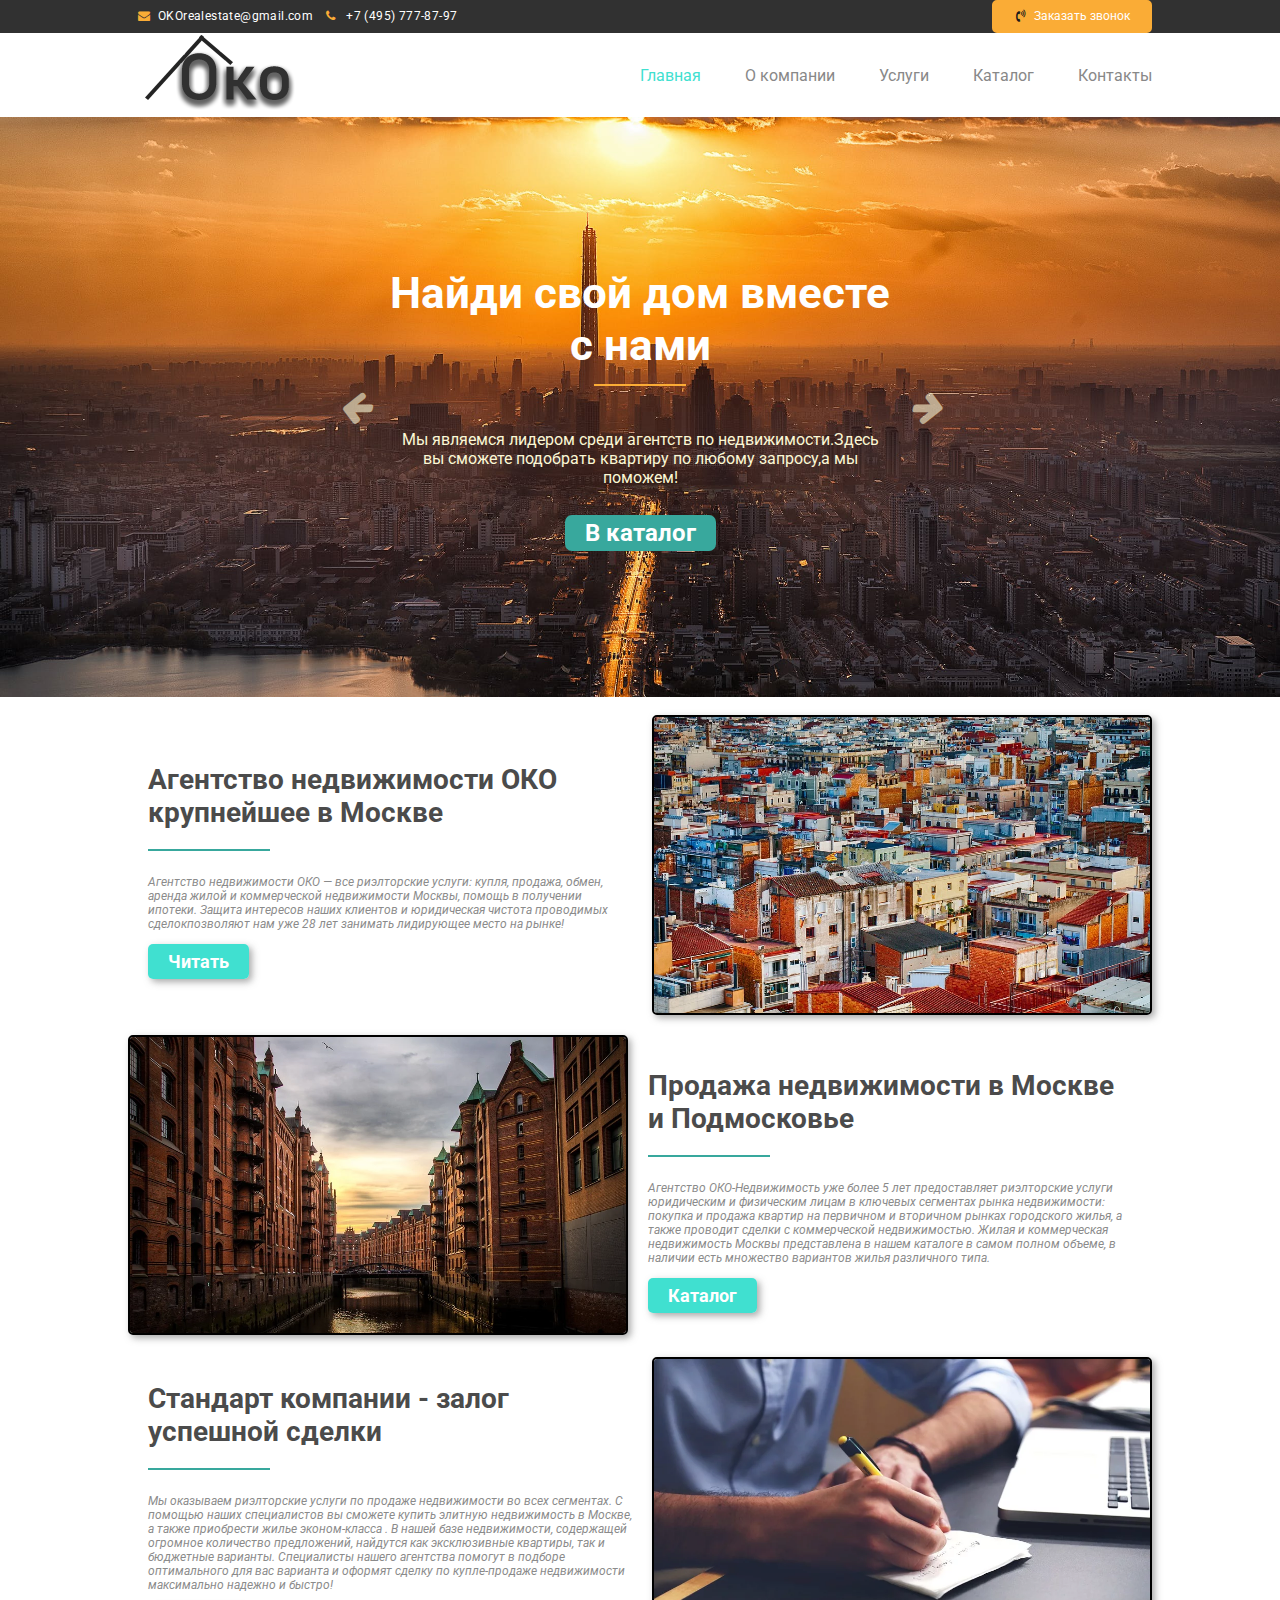
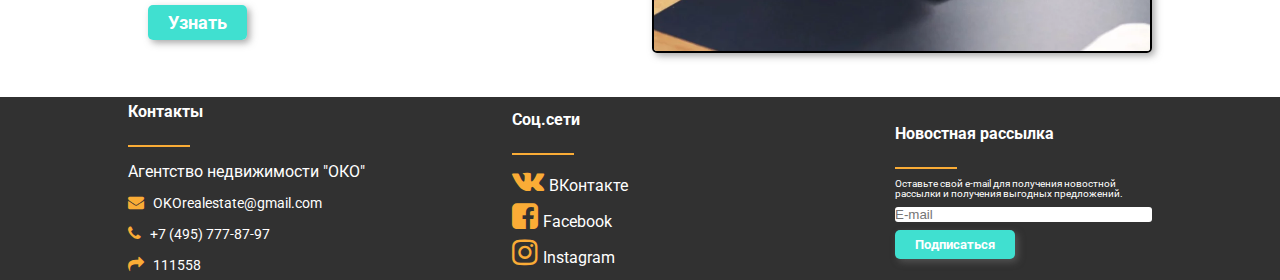
==== index.html @ 347b812a "renew" ====
<!DOCTYPE html>
<html lang="ru">

<head>
    <meta charset="UTF-8">
    <meta name="viewport" content="width=device-width, initial-scale=1, maximum-scale=1">
    <title>Агентство недвижимости ОКО</title>
    <link rel="stylesheet" href="css/font-awesome.css">
    <meta name="yandex-verification" content="3cb1a2db4604fb34" />
    <link href="https://fonts.googleapis.com/css?family=Roboto:400,700&display=swap&subset=cyrillic,cyrillic-ext"
        rel="stylesheet">
    <link rel="stylesheet" href="css/style.css">
    <link rel="stylesheet" href="css/mobile.css">
</head>

<body>
    <header>
        <div class="header__topbcg">
            <div class="container">
                <div class="header__top">
                    <div class="contacts">
                        <a class="header__mail" href="mailto:OKOrealestate@gmail.com">OKOrealestate@gmail.com</a>
                        <a class="header__phone" href="tel:+74957778797">+7 (495) 777-87-97</a>
                    </div>
                    <div class="button">
                        <a class="header__btn" href="#">Заказать звонок</a>
                    </div>
                </div>
            </div>
        </div>
        <div class="container nav">
            <div class="header__logo">
                <a href="index.html">
                    <img src="img/logo.png" alt="logotip">
                </a>
            </div>
            <nav class="menu">
                <ul>
                    <li><a href="index.html" style="color: turquoise;">Главная</a></li>
                    <li><a href="about.html">О компании</a></li>
                    <li><a href="service.html">Услуги</a></li>
                    <li><a href="catalog.html">Каталог</a></li>
                    <li><a href="contact.html">Контакты</a></li>
                </ul>
            </nav>
        </div>
    </header>
    <section>
        <div id="wrap">
            <div class="slider">
                <div class="wrap">
                    <div class="slider_content">
                        <div class="arrow_slider_left">
                            <a class="prev" onclick="plusSlides(-1)"><i class="fas fa-arrow-left"></i></a>
                        </div>
                        <div class='items'>
                            <div class="text">
                                <h1>Найди свой дом вместе с нами</h1>
                                <div class="diver">

                                </div>
                                <p>Мы являемся лидером среди агентств по недвижимости.Здесь вы сможете подобрать
                                    квартиру по
                                    любому
                                    запросу,а мы поможем!</p>
                                <div class="slider_btn">
                                    <a href="catalog.html">В каталог</a>
                                </div>
                            </div>
                            <div class="text">
                                <h1>Нужна юридическая помощь</h1>
                                <div class="diver">

                                </div>
                                <p>Обращайтесь к нашим специалистам. Всегда готовы быстро придти на помощь и войти в
                                    положение.</p>
                                <div class="slider_btn">
                                    <a href="service.html">За помощью</a>
                                </div>
                            </div>
                            <div class="text">
                                <h1>Максимальное доверие</h1>
                                <div class="diver">

                                </div>
                                <p>Для того, чтобы доверять - нужно знать полную историю комании.</p>
                                <div class="slider_btn">
                                    <a href="about.html">Читать...</a>
                                </div>
                            </div>
                        </div>
                        <div class="arrow_slider_right">
                            <a class='next' onclick="plusSlides(1)"><i class="fas fa-arrow-right"></i></a>
                        </div>

                    </div>
                </div>
            </div>
        </div>

    </section>
    <main>
        <div class="container">
            <div class="main__content">
                <div class="contentmain">
                    <div class="texthome">
                        <h3>Агентство недвижимости ОКО крупнейшее в Москве</h3>
                        <div class="diverhome">

                        </div>
                        <p><em>Агентство недвижимости ОКО — все риэлторские услуги: купля, продажа, обмен, аренда жилой
                                и
                                коммерческой недвижимости Москвы, помощь в получении ипотеки.
                                Защита интересов наших клиентов и юридическая чистота проводимых сделокпозволяют нам уже
                                28
                                лет
                                занимать лидирующее место на рынке!</em></p>
                        <a class="main_btn" href="about.html">Читать</a>
                    </div>
                    <div class="itemhome">
                        <img src="img/items/2.jpg" alt="cityhome">
                    </div>
                </div>
                <div class="contentmain">
                    <div class="itemhome">
                        <img src="img/items/1.jpg" alt="home">
                    </div>
                    <div class="texthome">
                        <h3>Продажа недвижимости в Москве и Подмосковье</h3>
                        <div class="diverhome">

                        </div>
                        <p><em>Агентство ОКО-Недвижимость уже более 5 лет предоставляет риэлторские услуги юридическим и
                                физическим лицам в ключевых сегментах рынка недвижимости: покупка и продажа квартир на
                                первичном и вторичном рынках городского жилья, а также проводит сделки с коммерческой
                                недвижимостью. Жилая и коммерческая недвижимость Москвы представлена в нашем каталоге в
                                самом полном объеме, в наличии есть множество вариантов жилья различного типа.</em></p>
                        <a class="main_btn" href="about.html">Каталог</a>
                    </div>
                </div>
                <div class="contentmain">
                    <div class="texthome">
                        <h3>Стандарт компании - залог успешной сделки</h3>
                        <div class="diverhome">

                        </div>
                        <p><em>Мы оказываем риэлторские услуги по продаже недвижимости во всех сегментах. С помощью
                                наших
                                специалистов вы сможете купить элитную недвижимость в Москве, а также приобрести жилье
                                эконом-класса . В нашей базе недвижимости, содержащей огромное количество предложений,
                                найдутся как эксклюзивные квартиры, так и бюджетные варианты. Специалисты нашего
                                агентства
                                помогут в подборе оптимального для вас варианта и оформят сделку по купле-продаже
                                недвижимости максимально надежно и быстро!</em></p>
                        <a class="main_btn" href="service.html">Узнать</a>
                    </div>
                    <div class="itemhome">
                        <img src="img/items/3.jpg" alt="cityhome">
                    </div>
                </div>
            </div>
        </div>
    </main>
    <footer>
        <div class="container">
            <div class="footer">
                <div itemscope itemtype="http://schema.org/Organization" class="contacts_footer">
                    <h4>Контакты</h4>
                    <div class="diverfooter">

                    </div>
                    <div itemprop="name" class="name">
                        <span>Агентство недвижимости "ОКО"</span>
                    </div>
                    <div itemprop="email" class="mail">
                        <a class="footer__mail" href="mailto:OKOrealestate@gmail.com">OKOrealestate@gmail.com</a>
                    </div>
                    <div itemprop="telephone" class="phone">
                        <a class="footer__phone" href="tel:+74957778797">+7 (495) 777-87-97</a>
                    </div>
                    <div itemprop="address" class="adress">
                        <a class="footer_adress" href="contact.html" target="blanc">111558</a>
                    </div>
                </div>
                <div class="social">
                    <h4>Соц.сети</h4>
                    <div class="diverfooter">

                    </div>
                    <a href="#" class="socmedia vk" target="blanc"><span>ВКонтакте</span></a>
                    <a href="#" class="socmedia fb" target="blanc"><span>Facebook</span></a>
                    <a href="#" class="socmedia inst" target="blanc"><span>Instagram</span></a>
                </div>
                <div class="newsspam">
                    <h4>Новостная рассылка</h4>
                    <div class="diverfooter">

                    </div>
                    <p>Оставьте свой e-mail для получения новостной рассылки и получения выгодных предложений.</p>
                    <form>
                        <input type="text" size="30" maxlength="40" placeholder="E-mail">
                        <button>Подписаться</button>
                    </form>
                </div>
            </div>
        </div>
    </footer>
    <script src="js/script.js"></script>
</body>

</html>
---- css/style.css ----
*{
    box-sizing: border-box;
    margin: 0;
    padding: 0;
}
body{
    font-size: 16px;
    font-family: 'Roboto', sans-serif;
}
h1{
    font-size: 44px;
    font-family: 'Roboto', sans-serif;
    font-weight: 700;
    color: #fff;
    margin: 0;
    padding: 0;
}
h2{
    color: rgb(136, 136, 136);
}
h3{
    font-size: 28px;
    color: #4b4b4b;
    padding: 0;
    margin: 0 0 20px 0;
    font-weight: 700;
}
.container{
    max-width: 1024px;
    margin: 0 auto;
}
.header__topbcg{
    background-color: #313131;
}
.header__top{
    display: flex;
    justify-content: space-between;
    align-items: center;
    font-size: 12px;
}
.header__top a{
    position: relative;
    color: #fff;
    line-height: 29px;
    text-decoration: none;
}
.header__phone, .header__mail{
    padding-left: 30px;
    letter-spacing: 0.4px;
}
.header__phone::before{
    content: "\f095";
    font-family: 'FontAwesome';
    color:rgb(250, 172, 54);
    position: absolute;
    left: 10px;    
}
.header__mail::before{
    content: "\f0e0";
    font-family: 'FontAwesome';
    color:rgb(250, 172, 54);
    position: absolute;
    left: 10px;       
}
.button{
    border: 2px solid rgb(250, 172, 54);
    border-radius: 5px;
    position: relative;
    text-decoration: none;
    background-color: rgb(250, 172, 54);
}
.button:hover{
    text-decoration: underline;
}
.header__btn{
    padding: 3px 20px 3px 40px;
}
.header__btn::before{
    content: '\f2a0';
    font-family: 'FontAwesome';
    position: absolute;
    left: 22px;
    color:#1b1b1b;
    
}
/* .menu{} */
.nav{
    display: flex;
    align-items: center;
    justify-content: space-between;
}
.menu{
    display: flex;
}
.menu ul{
    display: inline-block;
    list-style: none;
    padding: 0;
    margin: 0;
}
.menu ul li{ 
    display: inline;
    font-size: 16px;
}
.menu ul li:not(:first-child){ 
    margin-left: 40px;
}
.menu a{
    text-decoration: none;
    color: rgb(136, 136, 136);
}
.menu a:hover{
    text-decoration: underline;
}
/* SLIDER */
#wrap{
    background-image: url(/img/gorod.jpeg);
    background-position: center;
    background-size: cover;
    background-repeat: no-repeat;
    min-height: 560px;
    overflow: hidden;
}
.slider{
    max-width: 640px;
    text-align: center;
    margin: 0 auto;
}
.items{
    max-width: 560px;
    margin-left: 20px;
    margin-right: 20px;
    
}
/* .slider_content{
    width: auto;
    display: flex;
    justify-content: flex-start;
} */
/* .text{
    display: block;
    flex: 0 0 auto;
    width: 560px;
    text-align: center;
} */
.wrap{
    padding-top: 150px;
    padding-bottom: 150px;
}
.slider_content{
    display: flex;
    align-items: center;
    justify-content: center;
}
.text{
    display: flex;
    align-items: center;
    justify-content: center;
    min-height: 280px;
    max-width: 500px;
    text-align: center;
    -webkit-animation-name:fade;
    -webkit-animation-duration: 1s;
    animation-name:fade;
    animation-duration: 1s;
    position: relative;
}
@-webkit-keyframes fade {
    from{opacity: 0.2};
    to{opacity: 1;};
}
@-webkit-keyframes fade {
    from{opacity: 0.2};
    to{opacity: 1;};
}
@keyframes fade {
    from{opacity: 0.2;}
    to{opacity: 1;}
}
.diver::before{
    content: '';
    display: inline-block;
    width: 90px;
    border: 1px solid rgb(250, 172, 54);
    margin: 0;
    padding: 0;
}
/* .text h1{
    font-size: 44px;
    font-family: 'Roboto', sans-serif;
    font-weight: 700;
    color: #fff;
    margin: 0;
    padding: 0;
} */
.text P{
    font-family: 'Roboto', sans-serif;
    color: rgb(252, 248, 213);
    margin: 40px 0 0 0;
    padding: 0;
}
.text a{
    margin-top: 20px;
    padding: 4px 20px;
    background-color: rgb(56, 168, 157);
    text-decoration: none;
    border-radius: 7px;
    font-family: 'Roboto', sans-serif;
    font-weight: 700;
    font-size: 24px;
    color: #fff;
    transition: 0.6s cubic-bezier(0.25, 0.46, 0.45, 0.94);
}
.text a:hover{
    background-color: teal;
}
.slider_btn{
    position: absolute;
    bottom: 0;
    width: 100%;
    margin-top: 40px;
}
.arrow_slider_left, .arrow_slider_right{
    font-family: 'FontAwesome';
    font-size: 36px;
    cursor: pointer;
    display: block;
    z-index: 2;
    color:rgb(252, 248, 213);
    opacity: 0.6;
    transition: 0.6s ease;
}
.arrow_slider_left:hover, .arrow_slider_right:hover{
    opacity: 1;
}
/* HOMETEXT */
.contentmain{
    display: flex;
    justify-content: space-between;
    margin-top: 20px;
    align-items: center;
    max-height: 300px;
}
.itemhome img{
    width: 500px;
    max-height: 300px;
    border: 2px solid;
    border-radius: 5px;
    box-shadow:3px 3px 7px rgba(109, 109, 109, 0.582);
}
.texthome{
    padding-left: 20px;
    padding-right: 20px;
}

.texthome p{
    color: #8b8b8b;
    font-size: 12px;
    margin: 0 0 20px 0;
    padding: 0;
}
.main_btn{
    padding: 7px 20px;
    background-color: turquoise;
    border-radius: 5px;
    font-weight: 700;
    font-size: 18px;
    text-decoration: none;
    color: #fff;
    transition: 0.6s;
    box-shadow:3px 3px 7px rgba(109, 109, 109, 0.582);
}
.main_btn:hover{
    background-color: rgb(2, 95, 95);
}
.diverhome::before{
    content: '';
    border: 1px solid rgb(56, 168, 157);
    display: inline-block;
    width: 120px;
    margin: 0 0 20px 0;
    padding: 0;
}
/* ABOUT */
.tha p{
    font-size: 16px;
}
.dots{
    color: turquoise;
}
.partners{
    max-width: 100%;
    text-align: center;
    margin-bottom: 50px;
    font-weight: bold;
    margin-top: 40px;
}
.partners h2{
    color: rgb(136, 136, 136);
    font-weight: 700;
}
.partners figcaption{
    color: turquoise;
}
.partner{
    display: flex;
    justify-content: space-between;
}
.item{
    text-align: center;
    border: 1px solid rgb(206, 206, 206);
    border-radius: 7px;
    box-shadow: 3px 3px 7px rgba(129, 129, 129, 0.582);
    margin-top: 30px;
}
.item img{
    width: 225px;
    height: 150px;
}
.item figure{
    margin: 0 0 10px 0;
}
.workmain{
    text-align: center;
    width: 100%;
    margin: 0 auto;
}
.workers{
    display: flex;
    justify-content: space-between;
    margin-top: 30px;
}
.workmain h2{
    color: rgb(136, 136, 136);
}
.worker{
    width: 300px;
    border: 1px solid rgb(206, 206, 206);
    border-radius: 7px;
    box-shadow: 3px 3px 7px rgba(129, 129, 129, 0.582);
    padding: 5px 30px 5px 30px;
    margin-bottom: 20px;
}
.worker img{
    width: 150px;
    height: 150px;
}
.worker p{
    font-size: 12px;
    text-align: left;
    line-height: 20px;
    font-weight: 700;
}
.worker a{
    color: turquoise;
    text-decoration: none;
}
/* CATALOG */
.content-catalog{
    display: flex;
}
.property{
    display: flex;
    flex-wrap: wrap;
    width: 80%;
    margin-right: 20px;
}
.property h2{
    color: turquoise;
    padding-bottom: 20px;
}
.product{
    width: 49%;
    text-align: center;
    border: 1px solid rgb(206, 206, 206);
    box-shadow: 3px 3px 7px rgba(129, 129, 129, 0.726);
    border-radius: 5px;
    padding: 5px;
    margin-bottom: 7px;
    margin-left: 7px;
}
.product img{
    width: 220px;
    height: 160px;
}
.product p{
    width: 350px;
    height: 100px;
    margin: 0 auto;
}
.product_option{
    list-style-type: none;
    text-align: left;
    margin-left: 40px;
}

.product_option span, .product_option a{
    text-decoration: none;
    color: rgb(136, 136, 136);
}
.offer a{
    text-decoration: none;
    font-weight: 700;
    color: black;
}
.sidebar-right{
    width: 20%;
    height: max-content;
    border: 1px solid rgb(206, 206, 206);
    border-radius: 5px;
    padding: 10px;
}
.sidebar-right h3{
    color: turquoise;
}

.sidebar-right ul{
    list-style-type: none;
    padding: 0;
    margin: 0;
}
.sidebar-right input{
    margin: 5px 0;
}
.sort__by label{
    cursor: pointer;
}
.sort__by input{
    cursor: pointer;
}
.sort_ar{
    margin-top: 7px;
}
/* SERVICE */
.service {
    margin-top: 40px;
}
.service__content{
    display: flex;
    justify-content: space-between;
    margin-top: 20px;
    margin-bottom: 40px;
    border: 1px solid rgba(136, 136, 136, 0.603);
    box-shadow: 3px 3px 7px rgba(129, 129, 129, 0.582);
    border-radius: 5px;
}
.item_s{
    padding: 5px 15px;
    width: 200px;
    font-size: 14px;
}
.service_item{
    text-align: center;
}
.texthome ul{
    color: #8b8b8b;
    font-size: 16px;
    margin: 0 0 20px 20px;
    padding: 0;
    list-style-type: none;
    position: relative;
}
.texthome ul li::before{
    content: '\f00c';
    font-family: 'FontAwesome';
    position: absolute;
    left: -18px;
    color: rgb(250, 172, 54);
}
/* CONTACT */
.map{
    margin-top: 20px;
}
.contact h3{
    margin-top: 20px;
    margin-bottom: 20px;
}
.contact span{
    color: #8b8b8b;
    font-size: 16px;
    margin: 0 0 20px 0;
    padding: 0;
}
.info a{
    color: black;
    text-decoration: none;
}
/* FOOTER */
footer{
    background-color: #313131;
    line-height: 30px;
    color: #fff;
    margin: 40px 0 0 0;
    position: relative;
}
.footer{
    display: flex;
    justify-content: space-between;
}
.footer div{
    flex-basis: 250px;
    align-content: center;
}
.diverfooter::before{
    content: '';
    border: 1px solid rgb(250, 172, 54);
    display: inline-block;
    width: 60px;
}
.mail, .phone{
    padding: 0;
    margin: 0;
}
.mail > a, .phone > a, .adress > a{
    color: #fff;
    text-decoration: none;
    font-weight: 400;
    font-size: 14px;
    padding: 0;
    padding-left: 5px;
}
.mail::before {
    content: '\f0e0';
    font-family: 'FontAwesome';
    color:rgb(250, 172, 54);
}
.phone::before{
    content: '\f095';
    font-family: 'FontAwesome';
    color:rgb(250, 172, 54);
}
.adress::before{
    content: '\f064';
    font-family: 'FontAwesome';
    color: rgb(250, 172, 54);
}
.social a{
    text-decoration: none;
    display: block;
    color: #fff;
}
.social a span{
    padding-left: 5px;
}
.socmedia::before{
    font-size: 30px;
}
.vk::before{
    content: '\f189';
    font-family: 'FontAwesome';
    color: rgb(250, 172, 54);
}
.fb::before{
    content: '\f082';
    font-family: 'FontAwesome';
    color: rgb(250, 172, 54);
}
.inst::before{
    content: '\f16d';
    font-family: 'FontAwesome';
    color: rgb(250, 172, 54);
}
.newsspam p{
    font-size: 10px;
    line-height: 10px;
}
.newsspam form{
    position: relative;
}
.newsspam form > input{
    outline: none;
    border: none;
    border-radius: 3px;
}
.newsspam form > button{
    background-color: turquoise;
    border: none;
    border-radius: 5px;
    padding: 7px 20px;
    font-family: 'Roboto', sans-serif;
    font-weight: 700;
    color: #fff;
    transition: 0.6s;
    box-shadow:3px 3px 7px rgba(109, 109, 109, 0.582);
}
.newsspam form > button:hover{
    background-color: rgb(2, 95, 95);
    cursor: pointer;
}
---- css/mobile.css ----
@media (max-width: 768px) {
    body{
        font-size: 16px;
        margin: 5px;
    }
    h1{
        font-size: 24px;
        font-family: 'Roboto', sans-serif;
        font-weight: 700;
        color: #fff;
        margin: 0;
        padding: 0;
    }
    h2, h3, h4, h5, h6{
        font-size: 24px;
    }
    /* HEADER */
    .container{
        width: 100%;
        padding: 0 7px;
    }
    .contacts{
        text-align: center;
        display: flex;
        flex-wrap: wrap;
    }
    
    .button{
        display: none;
    }
    .nav{
        flex-direction: column;
        background-color: #313131;
    }
    .menu{
        margin: 0 auto;
    }
    .menu a{
        color: #fff;
    }
    .menu ul li{
        display: block;
        text-align: center;
    }
    .menu ul li:not(:first-child){
        margin: 0;
    }
    .header__logo{
        display: none;
    }
    /* MAIN */
    .contentmain{
        display: block;
        max-height: max-content;
    }
    .itemhome{
        display: none;
    }
    .slider{
        max-width: 450px;
    }
    .text P{
        letter-spacing: 0.8px;
    }
    /* ABOUT */
    .partner{
        flex-wrap: wrap;
        width: 80%;
        margin: 0 auto;
    }
    .item{
        width: 40%;
    }
    .workers{
        flex-direction: row;
        align-items: center;
    }
    .worker{
        padding: 10px;
        margin: 0 5px;
    }
    /* SERVICE */
    .item_s:not(:first-child){
        margin-top: 10px;
    }
    .serviceimg{
        width: 100px;
        height: 100px;
    }
    /* CATALOG  */
    
    .property{
        width: 70%;
        margin: 0;
        flex-direction: column;
    }
    .product{
        width: 90%;
        margin-bottom: 10px;
    }
    .product p{
        width: 100%;
    }
    .sidebar-right{
        width: 30%;
        padding: 5px;
    }
    .sidebar-right span{
        display: block;
    }
    .sidebar-right li{
        padding: 5px 0;
    }
    
    /* CONTACT */
    .frame{
        width: 560px;
        height: 400px;
    }
    /* FOOTER */
    footer{
        text-align: center;
    }
    .social, .newsspam{
        display: none;
    }
    .contacts_footer{
        margin: 0 auto;
    }
}
@media (max-width:600px){
    body{
        font-size: 14px;
    }
    .product{
        width: 100%;
    }
    .sidebar-right{
        width: 100%;
    }
    .service__content{
        flex-direction: column;
        align-items: center;
    }
    .service__content{
        border: none;
        box-shadow: none;
    }
    .item_s{
        border: 1px solid rgb(206, 206, 206);
        border-radius: 5px;
    }
    .frame{
        width: 100%;
        height: 200px;
    }
    .workers{
        flex-direction: column;
        align-items: center;
    }
    .worker{
        margin-top: 10px;
    }
    .item{
        width: 100%;
    }
    .partner{
        flex-direction: column;
        
    }
    .content-catalog{
        flex-direction: column-reverse;
        align-items: center;
    }
    .property{
        flex-direction: column;
        align-items: center;
        width: 100%;
        margin: 0;
    }
    .sidebar-right{
       width: 70%;
    }
    .product{
        width: 100%;
        margin: 10px 0;
    }
}
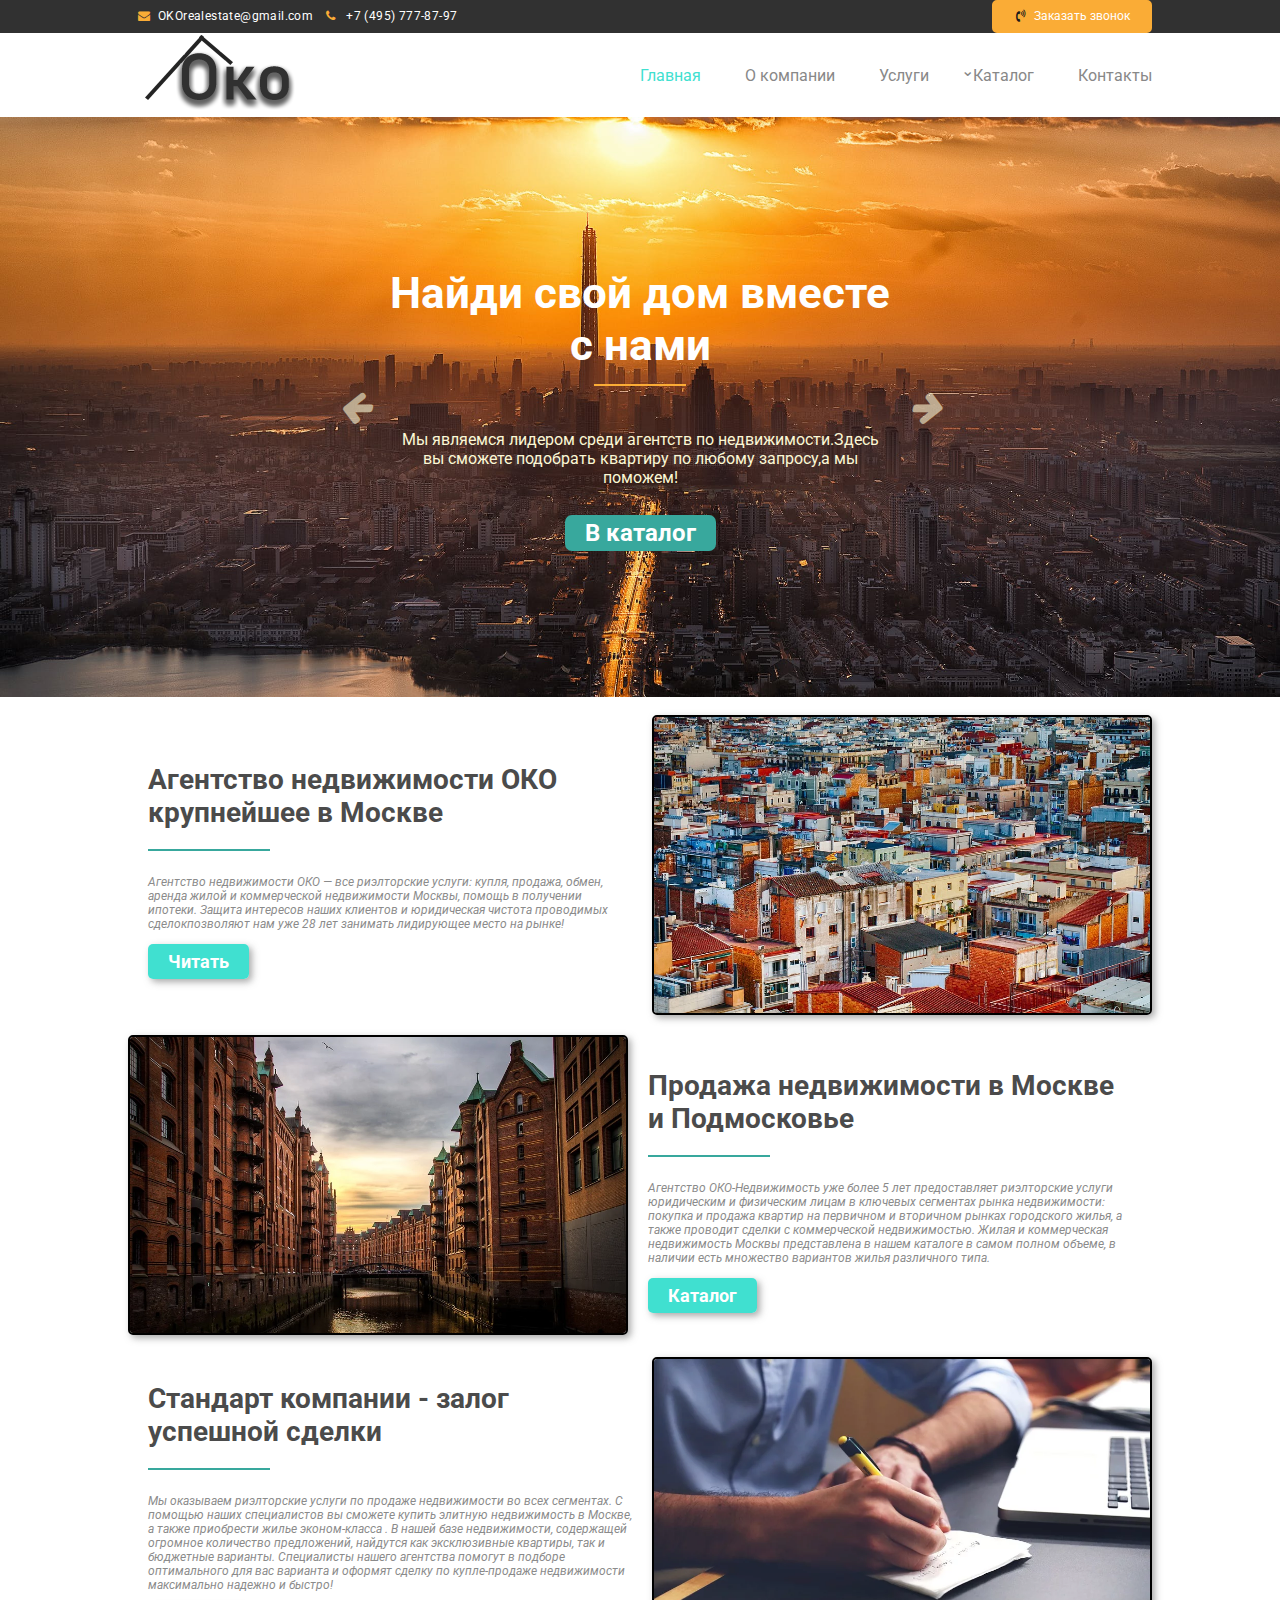
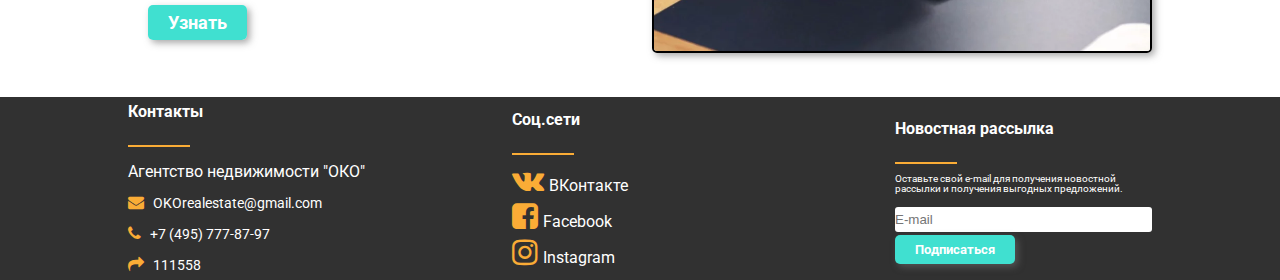
==== commit 43f98ba7: "renew 26.04" ====
--- a/index.html
+++ b/index.html
@@ -35,11 +35,20 @@
                 </a>
             </div>
             <nav class="menu">
-                <ul>
+                <ul class="open__menu">
                     <li><a href="index.html" style="color: turquoise;">Главная</a></li>
                     <li><a href="about.html">О компании</a></li>
                     <li><a href="service.html">Услуги</a></li>
-                    <li><a href="catalog.html">Каталог</a></li>
+                    <li id="open__menu"><a href="catalog.html">Каталог</a>
+
+                        <ul class="hiden__menu">
+                            <li><a href="#">Однокомнатные</a></li>
+                            <li><a href="#">Двухкомнатные</a></li>
+                            <li><a href="#">Трехкомнатные</a></li>
+                            <li><a href="#">Четырехкомнатные</a></li>
+                        </ul>
+
+                    </li>
                     <li><a href="contact.html">Контакты</a></li>
                 </ul>
             </nav>
--- a/css/style.css
+++ b/css/style.css
@@ -93,16 +93,17 @@
     display: flex;
 }
 .menu ul{
+    position: relative;
     display: inline-block;
     list-style: none;
     padding: 0;
     margin: 0;
 }
 .menu ul li{ 
-    display: inline;
+    display: inline-block;
     font-size: 16px;
 }
-.menu ul li:not(:first-child){ 
+.menu .open__menu > li:not(:first-child){ 
     margin-left: 40px;
 }
 .menu a{
@@ -111,6 +112,50 @@
 }
 .menu a:hover{
     text-decoration: underline;
+}
+.menu .hiden__menu {
+    position: absolute;
+    opacity: 0;
+        transform: scaleY(0);
+        transform-origin: 0 0;
+        transition: .6s ease-in-out;
+    z-index: 5;
+    top: 100%;
+    left: -85%;
+    background-color: #fff;
+    text-align: center;
+    border-radius: 0px 0px 5px 5px;
+}
+.menu ul ul > li{
+    margin-left: 0;
+    padding: 10px 5px;
+    display: block;
+    
+}
+@-webkit-keyframes slidein{
+    from{margin-left: -100%};
+    to{margin-left: 100%};
+}
+@keyframes slidein{
+    from{margin-left: -100%};
+    to{margin-left: 100%;};
+}
+.menu ul ul > li a{
+    cursor: pointer;
+}
+.menu li:hover .hiden__menu{
+    opacity: 1;
+        transform: scaleY(1);
+}
+#open__menu{
+    position: relative;
+}
+.menu #open__menu::before{
+    content: "\2304";
+    color: rgb(136, 136, 136);
+    position: absolute;
+    top: -25%;
+    left: -20%;
 }
 /* SLIDER */
 #wrap{
@@ -371,6 +416,7 @@
 }
 .product{
     width: 49%;
+    overflow: hidden;
     text-align: center;
     border: 1px solid rgb(206, 206, 206);
     box-shadow: 3px 3px 7px rgba(129, 129, 129, 0.726);
@@ -420,6 +466,7 @@
     margin: 0;
 }
 .sidebar-right input{
+    padding: 5px 0;
     margin: 5px 0;
 }
 .sort__by label{
@@ -430,6 +477,46 @@
 }
 .sort_ar{
     margin-top: 7px;
+}
+.pages{
+    margin-top: 20px;
+}
+.pages ul{
+    display: flex;
+    list-style-type: none;
+    justify-content: center;
+}
+.pages ul li{
+    padding: 6px;
+}
+.pages ul li{
+    border-top: 1px solid rgb(136, 136, 136);
+    border-left: 1px solid rgb(136, 136, 136);
+    border-bottom: 1px solid rgb(136, 136, 136);
+}
+
+.pages ul li:first-child{
+    border-top: 1px solid rgb(136, 136, 136);
+    border-bottom: 1px solid rgb(136, 136, 136);
+    border-left: 1px solid rgb(136, 136, 136);
+    border-radius: 3px 0 0 3px;
+}
+.pages ul li:last-child{
+    border-top: 1px solid rgb(136, 136, 136);
+    border-bottom: 1px solid rgb(136, 136, 136);
+    border-right: 1px solid rgb(136, 136, 136);
+    border-radius: 0 3px 3px 0;
+}
+.pages a{
+    text-decoration: none;
+    color: black;
+    padding: 6px;
+}
+#active_page{
+    background-color: #313131;
+}
+#active_page a{
+    color: #fff;
 }
 /* SERVICE */
 .service {
@@ -566,11 +653,13 @@
 }
 .newsspam form{
     position: relative;
+    padding-top: 10px;
 }
 .newsspam form > input{
     outline: none;
     border: none;
     border-radius: 3px;
+    padding: 5px 0;
 }
 .newsspam form > button{
     background-color: turquoise;
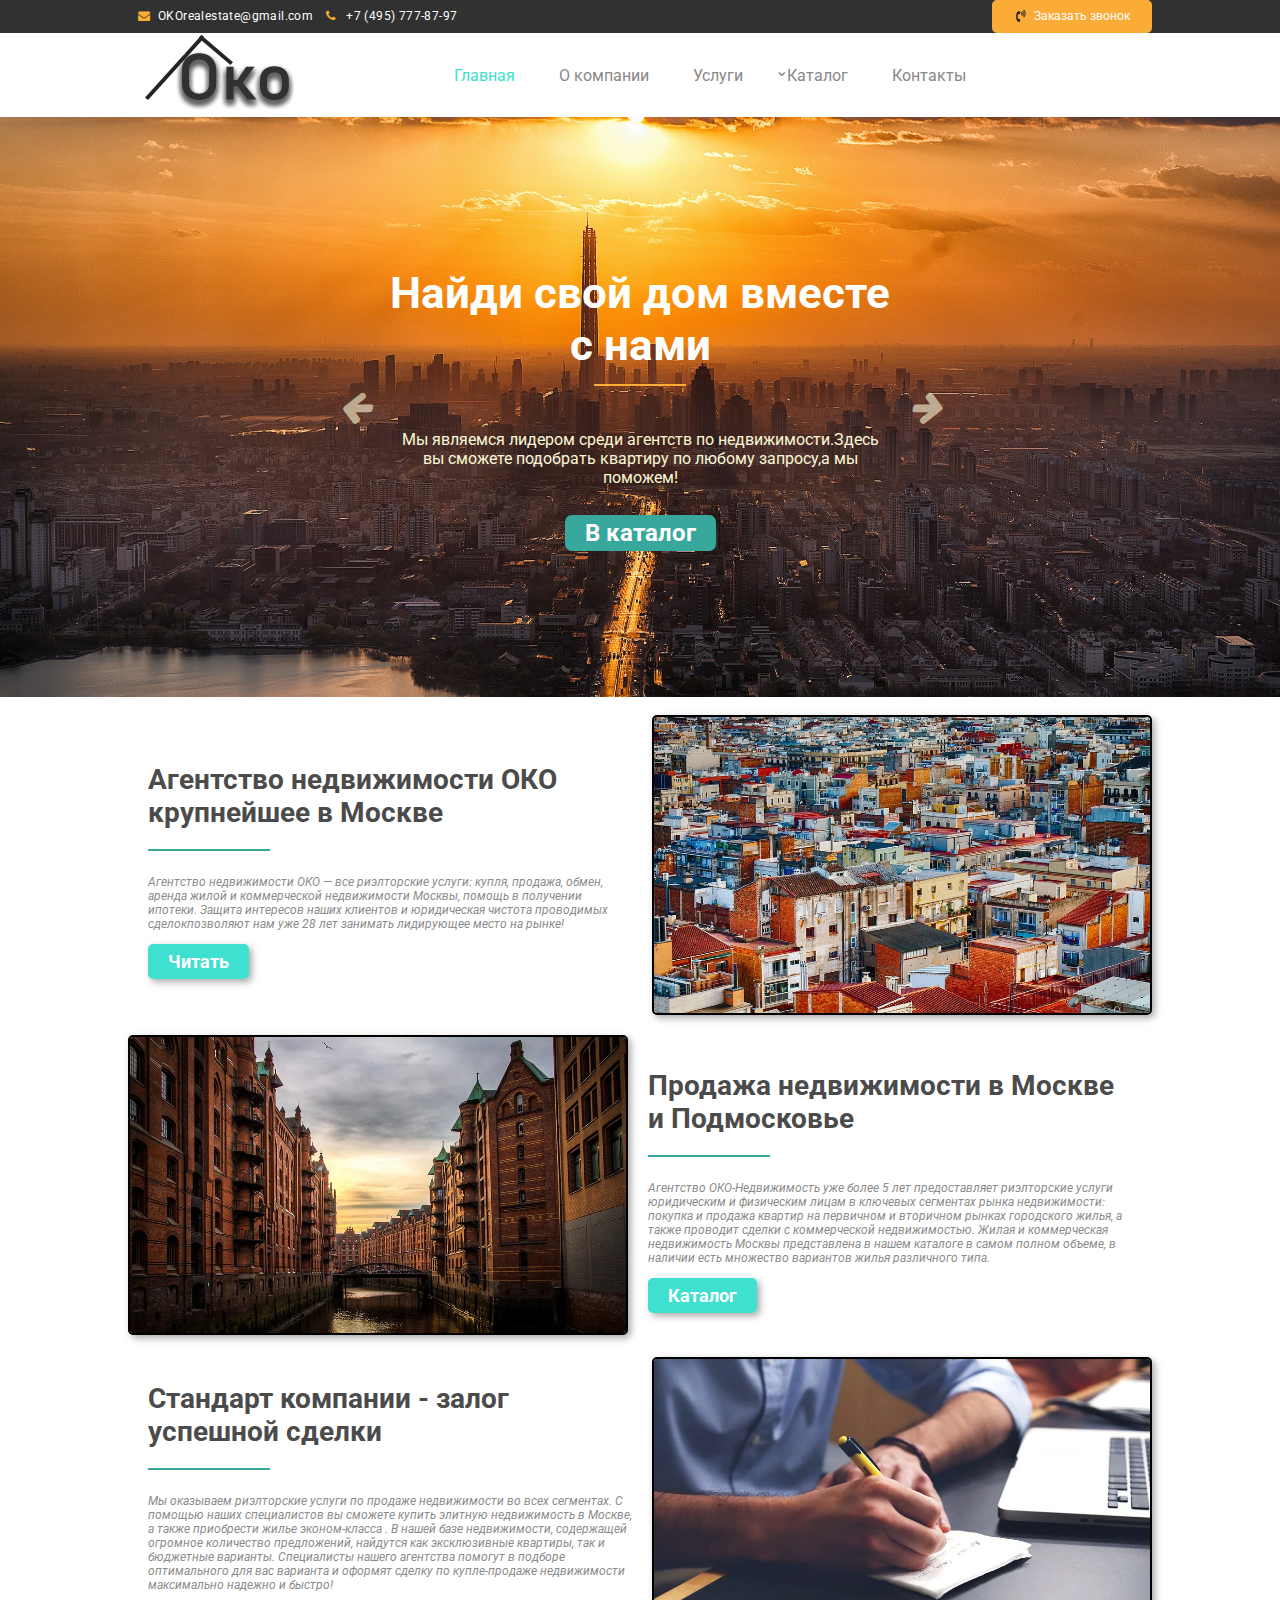
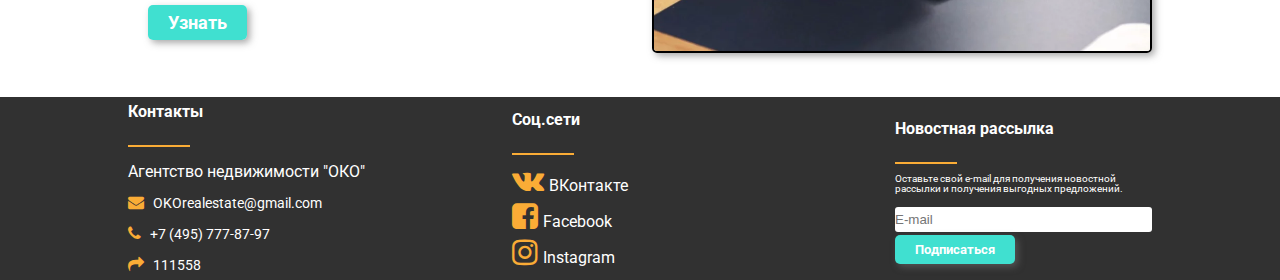
==== commit f75ba67a: "change menu" ====
--- a/index.html
+++ b/index.html
@@ -52,7 +52,9 @@
                     <li><a href="contact.html">Контакты</a></li>
                 </ul>
             </nav>
-        </div>
+            <div class="mobile_menu mobile_btn">
+                <span class="burger"></span>
+            </div>
     </header>
     <section>
         <div id="wrap">
@@ -81,7 +83,7 @@
                                 <div class="diver">
 
                                 </div>
-                                <p>Обращайтесь к нашим специалистам. Всегда готовы быстро придти на помощь и войти в
+                                <p>Обращайтесь к нашим специалистам. Всегда готовы быстро прийти на помощь и войти в
                                     положение.</p>
                                 <div class="slider_btn">
                                     <a href="service.html">За помощью</a>
@@ -92,7 +94,7 @@
                                 <div class="diver">
 
                                 </div>
-                                <p>Для того, чтобы доверять - нужно знать полную историю комании.</p>
+                                <p>Для того, чтобы доверять - нужно знать полную историю компании.</p>
                                 <div class="slider_btn">
                                     <a href="about.html">Читать...</a>
                                 </div>
--- a/css/style.css
+++ b/css/style.css
@@ -91,6 +91,7 @@
 }
 .menu{
     display: flex;
+    transition: transform 0.5s linear;
 }
 .menu ul{
     position: relative;
@@ -157,6 +158,41 @@
     top: -25%;
     left: -20%;
 }
+/* MOBILE  */
+.mobile_menu{
+    display: none;
+}
+
+.mobile_btn{
+    position: relative;
+    display: block;
+    width: 30px;
+    height: 30px;
+    border-radius: 50%;
+    z-index: 3;
+}
+.mobile_btn span, .mobile_btn span::before, .mobile_btn span::after{
+    display: none;
+    position: absolute;
+    width: 20px;
+    height: 2px;
+    background: #fff;
+    top: 50%;
+    margin-top: -1px;
+    left: 50%;
+    margin-left: -10px;
+    z-index: 3;
+}
+.mobile_btn span::before, .mobile_btn span::after{
+    content: "";
+}
+.mobile_btn span::before{
+    transform: translateY(-5px);
+}
+.mobile_btn span::after{
+    transform: translateY(5px);
+}
+
 /* SLIDER */
 #wrap{
     background-image: url(/img/gorod.jpeg);
--- a/css/mobile.css
+++ b/css/mobile.css
@@ -1,7 +1,7 @@
 @media (max-width: 768px) {
     body{
+        overflow-x: hidden;
         font-size: 16px;
-        margin: 5px;
     }
     h1{
         font-size: 24px;
@@ -29,24 +29,91 @@
         display: none;
     }
     .nav{
-        flex-direction: column;
+        display: flex;
+        justify-content: flex-end;
         background-color: #313131;
-    }
-    .menu{
-        margin: 0 auto;
+        align-items: end;
+    }
+    .menu {
+        background-color: #313131;
+    display: flex;
+    position: absolute;
+    width: 30vh;
+    height: 50vh;
+    align-items: center;
+    justify-content: center;
+    transform: translatex(100%);
+    top: 69px;
+    right: 0px;
+    z-index: 1000;
+    }
+    
+    .menu ul {
+        position: relative;
+        display: flex;
+        list-style: none;
+        padding: 0;
+        margin: 0;
+        flex-direction: column;
     }
     .menu a{
         color: #fff;
     }
+    /* .menu ul{
+        position: relative;
+        display: flex;
+        flex-direction: column;
+        justify-content: space-between;
+        list-style: none;
+        padding: 30px 0px 0px 0px;
+        margin: 0;
+    } */
     .menu ul li{
         display: block;
         text-align: center;
     }
     .menu ul li:not(:first-child){
-        margin: 0;
+        margin-top: 40px;
     }
     .header__logo{
         display: none;
+    }
+    .menu .header__logo{
+        display: none;
+    }
+    .menu li:hover .hiden__menu{
+        opacity: 0;
+    }
+    .menu #open__menu::before{
+        display: none;
+    }
+    .menu .open__menu > li:not(:first-child){ 
+        margin-left: 0px;
+    }
+        
+    .open__menu li{
+        margin: 0;
+    }
+    .mobile_btn span, .mobile_btn span::before, .mobile_btn span::after{
+        display: block;
+        position: absolute;
+        width: 20px;
+        height: 2px;
+        background: #fff;
+        top: 50%;
+        margin-top: -1px;
+        left: 50%;
+        margin-left: -10px;
+        z-index: 3;
+    }
+    .mobile_menu{
+        cursor: pointer;
+        margin-right: 20px;
+        margin-bottom: 10px;
+    }
+    .menu_active{
+        transform: translatex(0%);
+        
     }
     /* MAIN */
     .contentmain{
@@ -132,6 +199,9 @@
     body{
         font-size: 14px;
     }
+    .menu .header__logo{
+        display: none;
+    }
     .product{
         width: 100%;
     }
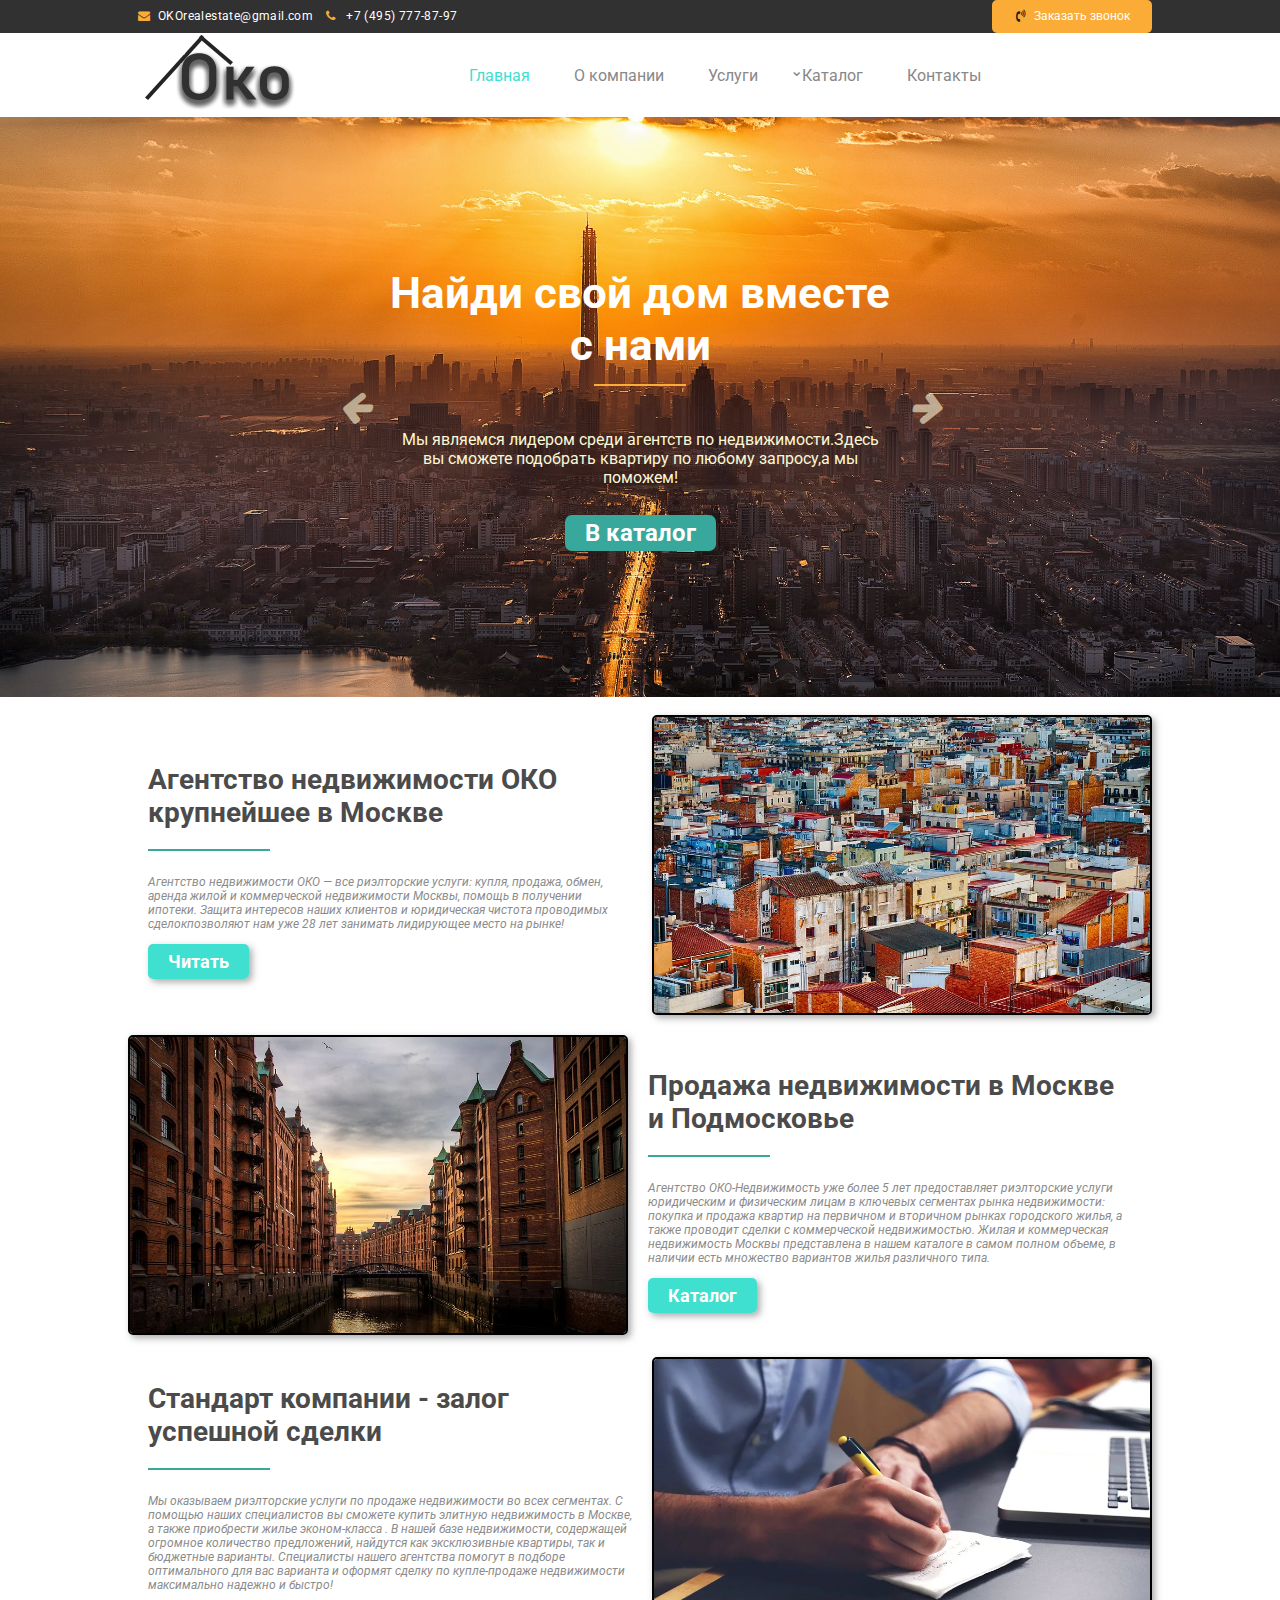
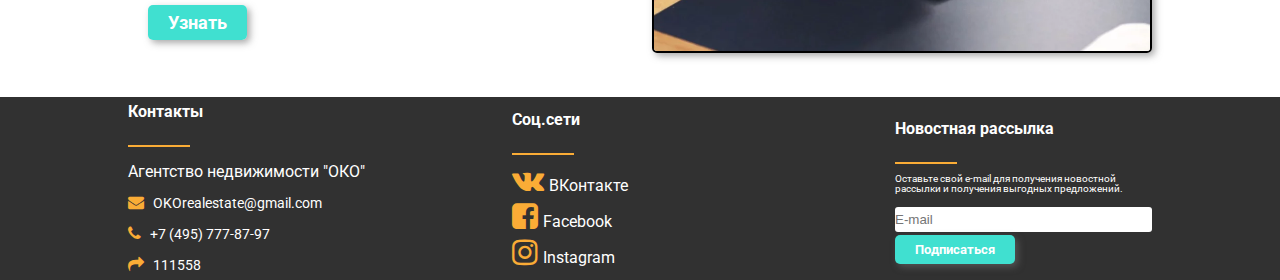
==== commit 380ecb03: "Merge branch 'master' of https://github.com/werror1996/werror1996.github.io" ====
--- a/index.html
+++ b/index.html
@@ -9,7 +9,7 @@
     <meta name="yandex-verification" content="3cb1a2db4604fb34" />
     <link href="https://fonts.googleapis.com/css?family=Roboto:400,700&display=swap&subset=cyrillic,cyrillic-ext"
         rel="stylesheet">
-    <link rel="stylesheet" href="css/style.css">
+    <link rel="stylesheet" href="css/min.style.css">
     <link rel="stylesheet" href="css/mobile.css">
 </head>
 
--- a/css/min.style.css
+++ b/css/min.style.css
@@ -0,0 +1 @@
+*{box-sizing:border-box}*,h1,.menu ul,.diver::before,.sidebar-right ul,.phone,.mail{margin:0}*,h1,h3,.menu ul,.diver::before,.text P,.texthome p,.diverhome::before,.sidebar-right ul,.texthome ul,.contact span,.phone,.mail,.adress > a,.phone > a,.mail > a{padding:0}body,.menu ul li,.tha p,.texthome ul,.contact span{font-size:16px}body,h1,.text P,.text a,.newsspam form > button{font-family:'Roboto',sans-serif}h1{font-size:44px}h1,h3,.text a,.main_btn,.partners,.partners h2,.worker p,.offer a,.newsspam form > button{font-weight:700}h1,.header__top a,.text a,.main_btn,#active_page a,footer,.social a,.newsspam form > button,.adress > a,.phone > a,.mail > a{color:#fff}h3{font-size:28px;color:#4b4b4b}h3,.texthome p,.diverhome::before,.contact span{margin:0 0 20px}.container{max-width:1024px}.container,.slider,.workmain,.product p{margin:0 auto}.header__top,.nav,.slider_content,.text,.contentmain,.workers,.property,.pages ul,.service__content,.content-catalog,.menu,.footer,.partner{display:flex}.header__top,.nav,.contentmain,.workers,.service__content,.footer,.partner{justify-content:space-between}.header__top,.nav,.slider_content,.text,.contentmain{align-items:center}.header__top,.texthome p,.worker p{font-size:12px}.header__top a,.button,.menu ul,#open__menu,.text,.texthome ul,footer,.newsspam form{position:relative}.header__top a{line-height:29px}.header__top a,.button,.text a,.main_btn,.worker a,.offer a,.pages a,.info a,.social a,.product_option a,.product_option span,.menu a,.adress > a,.phone > a,.mail > a{text-decoration:none}.header__phone::before{content:"\f095";left:10px}.header__phone::before,.header__mail::before,.header__btn::before,.texthome ul li::before,.mail::before,.phone::before,.adress::before,.vk::before,.fb::before,.inst::before,.arrow_slider_right,.arrow_slider_left{font-family:'FontAwesome'}.header__phone::before,.header__mail::before,.texthome ul li::before,.mail::before,.phone::before,.adress::before,.vk::before,.fb::before,.inst::before{color:rgb(250,172,54)}.header__phone::before,.header__mail::before,.header__btn::before,.menu .hiden__menu,.menu #open__menu::before,.slider_btn,.texthome ul li::before{position:absolute}.header__mail::before{left:10px;content:"\f0e0"}.button{border:2px solid rgb(250,172,54);background-color:rgb(250,172,54)}.button,.itemhome img,.main_btn,.product,.sidebar-right,.service__content,.newsspam form > button{border-radius:5px}.header__btn{padding:3px 20px 3px 40px}.header__btn::before{content:'\f2a0';left:22px;color:#1b1b1b}.menu ul,.menu ul li,.diver::before,.diverhome::before,.diverfooter::before{display:inline-block}.menu ul{list-style:none}.menu .open__menu > li:not(:first-child){margin-left:40px}.product_option{margin-left:40px}.menu .hiden__menu{opacity:0;transform:scaleY(0);transform-origin:0 0;transition:.6s ease-in-out;z-index:5;top:100%;left:-85%;background-color:#fff;border-radius:0 0 5px 5px}.menu .hiden__menu,.slider,.text,.partners,.item,.workmain,.product,.service_item{text-align:center}.menu ul ul > li{margin-left:0;padding:10px 5px}.menu ul ul > li,.social a,.arrow_slider_right,.arrow_slider_left{display:block}.menu li:hover .hiden__menu,.arrow_slider_right:hover,.arrow_slider_left:hover{opacity:1}.menu li:hover .hiden__menu{transform:scaleY(1)}.menu #open__menu::before{content:"\2304";top:-25%;left:-20%}.menu #open__menu::before,.partners h2,.workmain h2,h2,.product_option a,.product_option span,.menu a{color:rgb(136,136,136)}#wrap,.product{overflow:hidden}.slider{max-width:640px}.items{max-width:560px;margin-left:20px}.items,.property{margin-right:20px}.wrap{padding-top:150px;padding-bottom:150px}.slider_content,.text,.pages ul{justify-content:center}.text{min-height:280px;max-width:500px;-webkit-animation-name:fade;-webkit-animation-duration:1s;animation-name:fade;animation-duration:1s}.diver::before,.diverhome::before,.diverfooter::before{content:''}.diver::before{width:90px}.diver::before,.diverfooter::before{border:1px solid rgb(250,172,54)}.text P,.arrow_slider_right,.arrow_slider_left{color:rgb(252,248,213)}.text P,footer{margin:40px 0 0}.text a,.contentmain,.service__content,.contact h3,.map,.pages{margin-top:20px}.text a{padding:4px 20px;background-color:rgb(56,168,157);font-size:24px;transition:0.6s cubic-bezier(0.25,0.46,0.45,0.94)}.text a,.item,.worker{border-radius:7px}.text a:hover{background-color:teal}.slider_btn{bottom:0;width:100%}.workmain{width:100%}.slider_btn,.partners,.service{margin-top:40px}.contentmain,.itemhome img{max-height:300px}.itemhome img{width:500px;border:2px solid}.itemhome img,.main_btn,.newsspam form > button{box-shadow:3px 3px 7px rgba(109,109,109,0.582)}.texthome{padding-left:20px;padding-right:20px}.texthome p,.texthome ul,.contact span{color:#8b8b8b}.main_btn{padding:7px 20px;font-size:18px;transition:0.6s}.newsspam form > button{padding:7px 20px;transition:0.6s;border:none}.main_btn,.newsspam form > button{background-color:turquoise}.main_btn:hover,.newsspam form > button:hover{background-color:rgb(2,95,95)}.diverhome::before{border:1px solid rgb(56,168,157);width:120px}.partners{max-width:100%;margin-bottom:50px}.item,.worker,.product,.sidebar-right{border:1px solid rgb(206,206,206)}.item,.worker,.service__content{box-shadow:3px 3px 7px rgba(129,129,129,0.582)}.item,.workers{margin-top:30px}.item img{width:225px}.item img,.worker img{height:150px}.item figure{margin:0 0 10px}.worker{width:300px;padding:5px 30px}.worker,.contact h3{margin-bottom:20px}.worker img{width:150px}.worker p,.product_option{text-align:left}.worker p{line-height:20px}.worker a,.property h2,.sidebar-right h3,.partners figcaption,.dots{color:turquoise}.property{flex-wrap:wrap;width:80%}.property h2{padding-bottom:20px}.product{width:49%;box-shadow:3px 3px 7px rgba(129,129,129,0.726);padding:5px;margin-bottom:7px;margin-left:7px}.product img{width:220px;height:160px}.product p{width:350px;height:100px}.product_option,.sidebar-right ul,.pages ul,.texthome ul{list-style-type:none}.offer a,.pages a,.info a{color:black}.sidebar-right{width:20%;height:max-content;padding:10px}.sidebar-right input{padding:5px 0;margin:5px 0}.newsspam form > input{padding:5px 0;outline:none;border:none;border-radius:3px}.sort_ar{margin-top:7px}.pages ul li,.pages a{padding:6px}.pages ul li,.pages ul li:first-child{border-left:1px solid rgb(136,136,136)}.pages ul li:first-child{border-radius:3px 0 0 3px}.service__content{margin-bottom:40px;border:1px solid rgba(136,136,136,0.603)}.item_s{padding:5px 15px;width:200px}.item_s,.adress > a,.phone > a,.mail > a{font-size:14px}.texthome ul{margin:0 0 20px 20px}.texthome ul li::before{content:'\f00c';left:-18px}footer,#active_page,.header__topbcg{background-color:#313131}footer{line-height:30px}.footer div{flex-basis:250px;align-content:center}.diverfooter::before{width:60px}.mail::before{content:'\f0e0'}.phone::before{content:'\f095'}.adress::before{content:'\f064'}.social a span,.adress > a,.phone > a,.mail > a{padding-left:5px}.socmedia::before{font-size:30px}.vk::before{content:'\f189'}.fb::before{content:'\f082'}.inst::before{content:'\f16d'}.newsspam p{font-size:10px;line-height:10px}.newsspam form{padding-top:10px}.newsspam form > button:hover,.arrow_slider_right,.arrow_slider_left,.sort__by input,.sort__by label,.menu ul ul > li a{cursor:pointer}.header__mail,.header__phone{padding-left:30px;letter-spacing:0.4px}.menu a:hover,.button:hover{text-decoration:underline}.arrow_slider_right{font-size:36px;z-index:2;opacity:0.6}.arrow_slider_left{font-size:36px;z-index:2;opacity:0.6}.arrow_slider_right,.arrow_slider_left{transition:0.6s ease}.adress > a,.phone > a,.mail > a{font-weight:400}.pages ul li,.pages ul li:first-child,.pages ul li:last-child{border-top:1px solid rgb(136,136,136);border-bottom:1px solid rgb(136,136,136)}.pages ul li:last-child{border-right:1px solid rgb(136,136,136);border-radius:0 3px 3px 0}#wrap{background-image:url(/img/gorod.jpeg);background-position:center;background-size:cover;background-repeat:no-repeat;min-height:560px}@-webkit-keyframes slidein{from{margin-left:-100%};to{margin-left:100%}}@keyframes slidein{from{margin-left:-100%};to{margin-left:100%}}@-webkit-keyframes fade{from{opacity:0.2};to{opacity:1}}@-webkit-keyframes fade{from{opacity:0.2};to{opacity:1}}@keyframes fade{from{opacity:0.2}to{opacity:1}}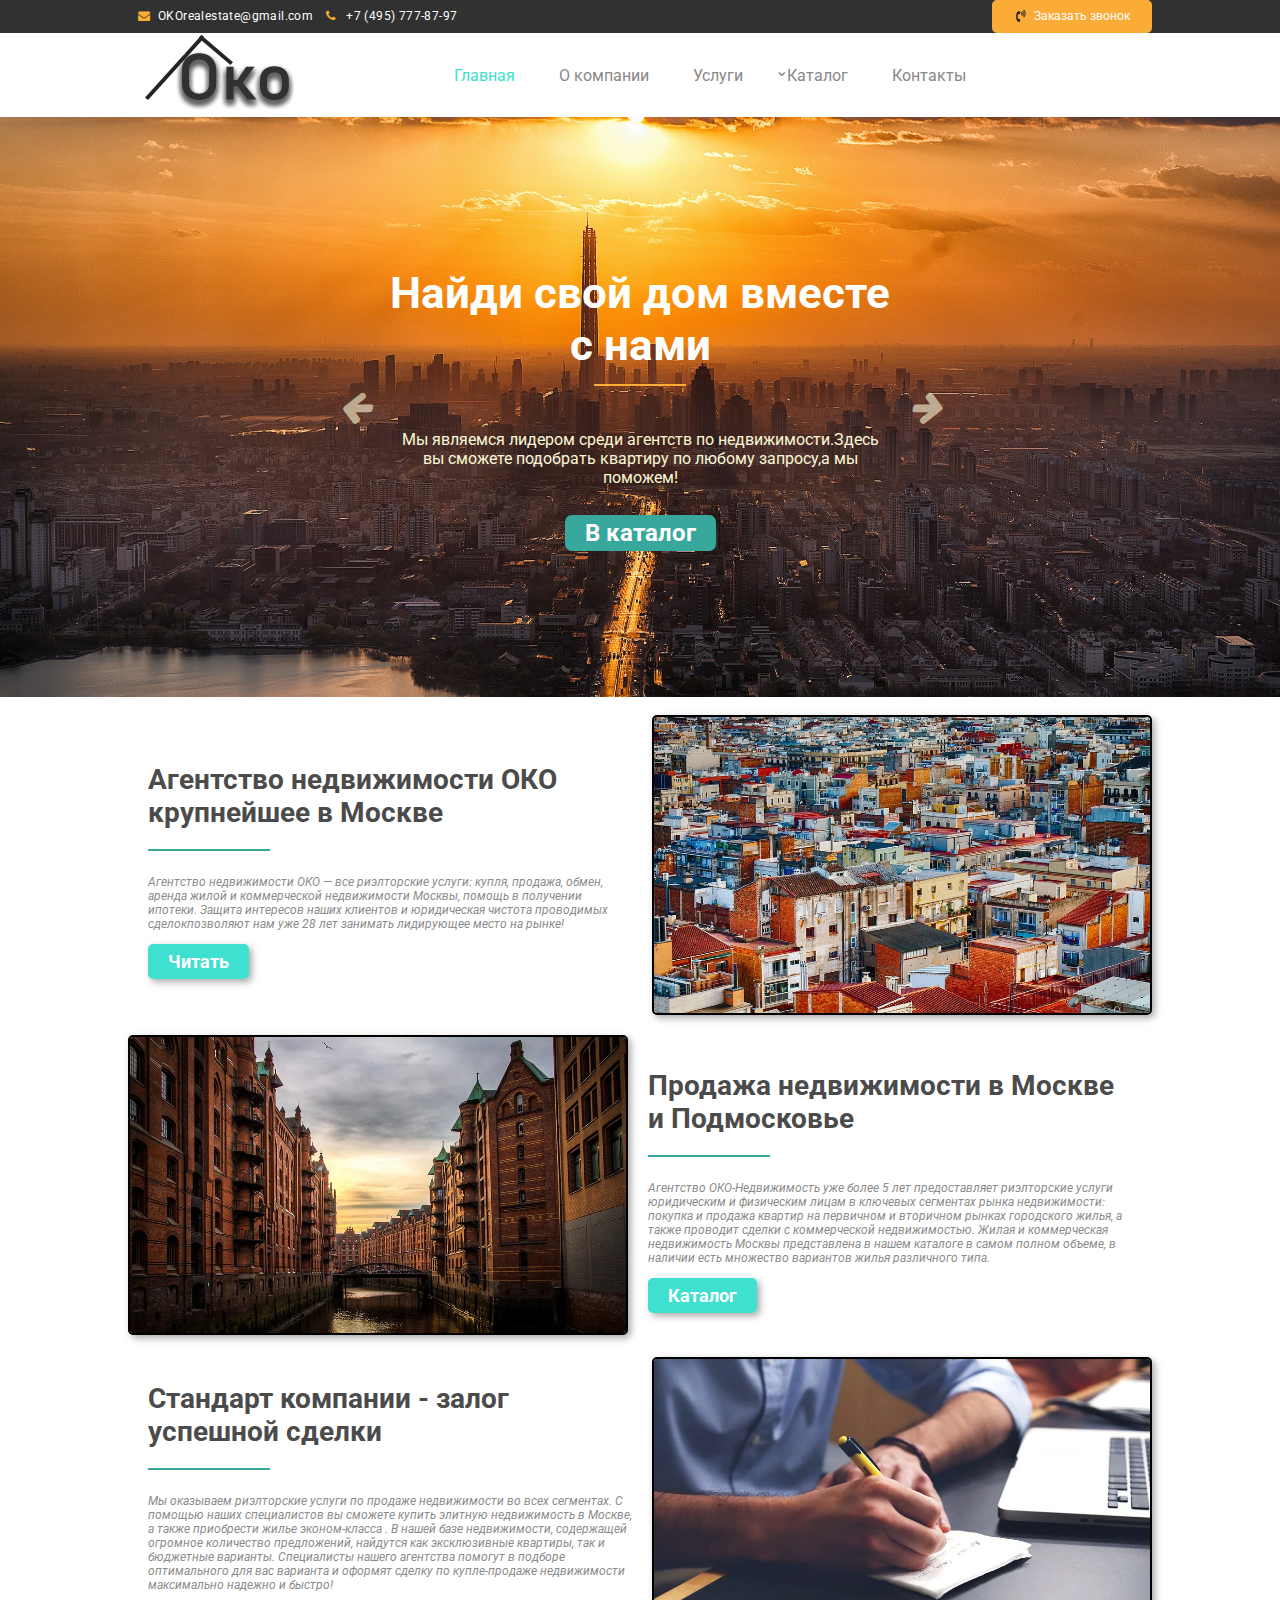
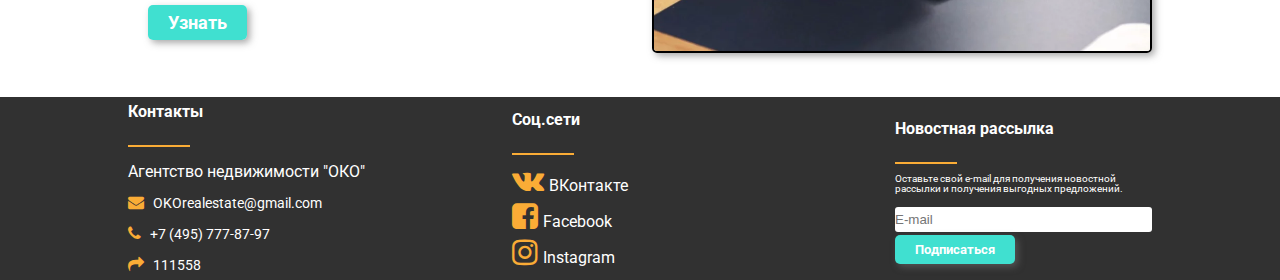
==== commit 0dd6d45b: "Update index.html" ====
--- a/index.html
+++ b/index.html
@@ -10,6 +10,7 @@
     <link href="https://fonts.googleapis.com/css?family=Roboto:400,700&display=swap&subset=cyrillic,cyrillic-ext"
         rel="stylesheet">
     <link rel="stylesheet" href="css/min.style.css">
+    <link rel="stylesheet" href="css/style.css">
     <link rel="stylesheet" href="css/mobile.css">
 </head>
 
--- a/css/style.css
+++ b/css/style.css
@@ -0,0 +1,715 @@
+*{
+    box-sizing: border-box;
+    margin: 0;
+    padding: 0;
+}
+body{
+    font-size: 16px;
+    font-family: 'Roboto', sans-serif;
+}
+h1{
+    font-size: 44px;
+    font-family: 'Roboto', sans-serif;
+    font-weight: 700;
+    color: #fff;
+    margin: 0;
+    padding: 0;
+}
+h2{
+    color: rgb(136, 136, 136);
+}
+h3{
+    font-size: 28px;
+    color: #4b4b4b;
+    padding: 0;
+    margin: 0 0 20px 0;
+    font-weight: 700;
+}
+.container{
+    max-width: 1024px;
+    margin: 0 auto;
+}
+.header__topbcg{
+    background-color: #313131;
+}
+.header__top{
+    display: flex;
+    justify-content: space-between;
+    align-items: center;
+    font-size: 12px;
+}
+.header__top a{
+    position: relative;
+    color: #fff;
+    line-height: 29px;
+    text-decoration: none;
+}
+.header__phone, .header__mail{
+    padding-left: 30px;
+    letter-spacing: 0.4px;
+}
+.header__phone::before{
+    content: "\f095";
+    font-family: 'FontAwesome';
+    color:rgb(250, 172, 54);
+    position: absolute;
+    left: 10px;    
+}
+.header__mail::before{
+    content: "\f0e0";
+    font-family: 'FontAwesome';
+    color:rgb(250, 172, 54);
+    position: absolute;
+    left: 10px;       
+}
+.button{
+    border: 2px solid rgb(250, 172, 54);
+    border-radius: 5px;
+    position: relative;
+    text-decoration: none;
+    background-color: rgb(250, 172, 54);
+}
+.button:hover{
+    text-decoration: underline;
+}
+.header__btn{
+    padding: 3px 20px 3px 40px;
+}
+.header__btn::before{
+    content: '\f2a0';
+    font-family: 'FontAwesome';
+    position: absolute;
+    left: 22px;
+    color:#1b1b1b;
+    
+}
+/* .menu{} */
+.nav{
+    display: flex;
+    align-items: center;
+    justify-content: space-between;
+}
+.menu{
+    display: flex;
+    transition: transform 0.5s linear;
+}
+.menu ul{
+    position: relative;
+    display: inline-block;
+    list-style: none;
+    padding: 0;
+    margin: 0;
+}
+.menu ul li{ 
+    display: inline-block;
+    font-size: 16px;
+}
+.menu .open__menu > li:not(:first-child){ 
+    margin-left: 40px;
+}
+.menu a{
+    text-decoration: none;
+    color: rgb(136, 136, 136);
+}
+.menu a:hover{
+    text-decoration: underline;
+}
+.menu .hiden__menu {
+    position: absolute;
+    opacity: 0;
+        transform: scaleY(0);
+        transform-origin: 0 0;
+        transition: .6s ease-in-out;
+    z-index: 5;
+    top: 100%;
+    left: -85%;
+    background-color: #fff;
+    text-align: center;
+    border-radius: 0px 0px 5px 5px;
+}
+.menu ul ul > li{
+    margin-left: 0;
+    padding: 10px 5px;
+    display: block;
+    
+}
+@-webkit-keyframes slidein{
+    from{margin-left: -100%};
+    to{margin-left: 100%};
+}
+@keyframes slidein{
+    from{margin-left: -100%};
+    to{margin-left: 100%;};
+}
+.menu ul ul > li a{
+    cursor: pointer;
+}
+.menu li:hover .hiden__menu{
+    opacity: 1;
+        transform: scaleY(1);
+}
+#open__menu{
+    position: relative;
+}
+.menu #open__menu::before{
+    content: "\2304";
+    color: rgb(136, 136, 136);
+    position: absolute;
+    top: -25%;
+    left: -20%;
+}
+/* MOBILE  */
+.mobile_menu{
+    display: none;
+}
+
+.mobile_btn{
+    position: relative;
+    display: block;
+    width: 30px;
+    height: 30px;
+    border-radius: 50%;
+    z-index: 3;
+}
+.mobile_btn span, .mobile_btn span::before, .mobile_btn span::after{
+    display: none;
+    position: absolute;
+    width: 20px;
+    height: 2px;
+    background: #fff;
+    top: 50%;
+    margin-top: -1px;
+    left: 50%;
+    margin-left: -10px;
+    z-index: 3;
+}
+.mobile_btn span::before, .mobile_btn span::after{
+    content: "";
+}
+.mobile_btn span::before{
+    transform: translateY(-5px);
+}
+.mobile_btn span::after{
+    transform: translateY(5px);
+}
+
+/* SLIDER */
+#wrap{
+    background-image: url(/img/gorod.jpeg);
+    background-position: center;
+    background-size: cover;
+    background-repeat: no-repeat;
+    min-height: 560px;
+    overflow: hidden;
+}
+.slider{
+    max-width: 640px;
+    text-align: center;
+    margin: 0 auto;
+}
+.items{
+    max-width: 560px;
+    margin-left: 20px;
+    margin-right: 20px;
+    
+}
+/* .slider_content{
+    width: auto;
+    display: flex;
+    justify-content: flex-start;
+} */
+/* .text{
+    display: block;
+    flex: 0 0 auto;
+    width: 560px;
+    text-align: center;
+} */
+.wrap{
+    padding-top: 150px;
+    padding-bottom: 150px;
+}
+.slider_content{
+    display: flex;
+    align-items: center;
+    justify-content: center;
+}
+.text{
+    display: flex;
+    align-items: center;
+    justify-content: center;
+    min-height: 280px;
+    max-width: 500px;
+    text-align: center;
+    -webkit-animation-name:fade;
+    -webkit-animation-duration: 1s;
+    animation-name:fade;
+    animation-duration: 1s;
+    position: relative;
+}
+@-webkit-keyframes fade {
+    from{opacity: 0.2};
+    to{opacity: 1;};
+}
+@-webkit-keyframes fade {
+    from{opacity: 0.2};
+    to{opacity: 1;};
+}
+@keyframes fade {
+    from{opacity: 0.2;}
+    to{opacity: 1;}
+}
+.diver::before{
+    content: '';
+    display: inline-block;
+    width: 90px;
+    border: 1px solid rgb(250, 172, 54);
+    margin: 0;
+    padding: 0;
+}
+/* .text h1{
+    font-size: 44px;
+    font-family: 'Roboto', sans-serif;
+    font-weight: 700;
+    color: #fff;
+    margin: 0;
+    padding: 0;
+} */
+.text P{
+    font-family: 'Roboto', sans-serif;
+    color: rgb(252, 248, 213);
+    margin: 40px 0 0 0;
+    padding: 0;
+}
+.text a{
+    margin-top: 20px;
+    padding: 4px 20px;
+    background-color: rgb(56, 168, 157);
+    text-decoration: none;
+    border-radius: 7px;
+    font-family: 'Roboto', sans-serif;
+    font-weight: 700;
+    font-size: 24px;
+    color: #fff;
+    transition: 0.6s cubic-bezier(0.25, 0.46, 0.45, 0.94);
+}
+.text a:hover{
+    background-color: teal;
+}
+.slider_btn{
+    position: absolute;
+    bottom: 0;
+    width: 100%;
+    margin-top: 40px;
+}
+.arrow_slider_left, .arrow_slider_right{
+    font-family: 'FontAwesome';
+    font-size: 36px;
+    cursor: pointer;
+    display: block;
+    z-index: 2;
+    color:rgb(252, 248, 213);
+    opacity: 0.6;
+    transition: 0.6s ease;
+}
+.arrow_slider_left:hover, .arrow_slider_right:hover{
+    opacity: 1;
+}
+/* HOMETEXT */
+.contentmain{
+    display: flex;
+    justify-content: space-between;
+    margin-top: 20px;
+    align-items: center;
+    max-height: 300px;
+}
+.itemhome img{
+    width: 500px;
+    max-height: 300px;
+    border: 2px solid;
+    border-radius: 5px;
+    box-shadow:3px 3px 7px rgba(109, 109, 109, 0.582);
+}
+.texthome{
+    padding-left: 20px;
+    padding-right: 20px;
+}
+
+.texthome p{
+    color: #8b8b8b;
+    font-size: 12px;
+    margin: 0 0 20px 0;
+    padding: 0;
+}
+.main_btn{
+    padding: 7px 20px;
+    background-color: turquoise;
+    border-radius: 5px;
+    font-weight: 700;
+    font-size: 18px;
+    text-decoration: none;
+    color: #fff;
+    transition: 0.6s;
+    box-shadow:3px 3px 7px rgba(109, 109, 109, 0.582);
+}
+.main_btn:hover{
+    background-color: rgb(2, 95, 95);
+}
+.diverhome::before{
+    content: '';
+    border: 1px solid rgb(56, 168, 157);
+    display: inline-block;
+    width: 120px;
+    margin: 0 0 20px 0;
+    padding: 0;
+}
+/* ABOUT */
+.tha p{
+    font-size: 16px;
+}
+.dots{
+    color: turquoise;
+}
+.partners{
+    max-width: 100%;
+    text-align: center;
+    margin-bottom: 50px;
+    font-weight: bold;
+    margin-top: 40px;
+}
+.partners h2{
+    color: rgb(136, 136, 136);
+    font-weight: 700;
+}
+.partners figcaption{
+    color: turquoise;
+}
+.partner{
+    display: flex;
+    justify-content: space-between;
+}
+.item{
+    text-align: center;
+    border: 1px solid rgb(206, 206, 206);
+    border-radius: 7px;
+    box-shadow: 3px 3px 7px rgba(129, 129, 129, 0.582);
+    margin-top: 30px;
+}
+.item img{
+    width: 225px;
+    height: 150px;
+}
+.item figure{
+    margin: 0 0 10px 0;
+}
+.workmain{
+    text-align: center;
+    width: 100%;
+    margin: 0 auto;
+}
+.workers{
+    display: flex;
+    justify-content: space-between;
+    margin-top: 30px;
+}
+.workmain h2{
+    color: rgb(136, 136, 136);
+}
+.worker{
+    width: 300px;
+    border: 1px solid rgb(206, 206, 206);
+    border-radius: 7px;
+    box-shadow: 3px 3px 7px rgba(129, 129, 129, 0.582);
+    padding: 5px 30px 5px 30px;
+    margin-bottom: 20px;
+}
+.worker img{
+    width: 150px;
+    height: 150px;
+}
+.worker p{
+    font-size: 12px;
+    text-align: left;
+    line-height: 20px;
+    font-weight: 700;
+}
+.worker a{
+    color: turquoise;
+    text-decoration: none;
+}
+/* CATALOG */
+.content-catalog{
+    display: flex;
+}
+.property{
+    display: flex;
+    flex-wrap: wrap;
+    width: 80%;
+    margin-right: 20px;
+}
+.property h2{
+    color: turquoise;
+    padding-bottom: 20px;
+}
+.product{
+    width: 49%;
+    overflow: hidden;
+    text-align: center;
+    border: 1px solid rgb(206, 206, 206);
+    box-shadow: 3px 3px 7px rgba(129, 129, 129, 0.726);
+    border-radius: 5px;
+    padding: 5px;
+    margin-bottom: 7px;
+    margin-left: 7px;
+}
+.product img{
+    width: 220px;
+    height: 160px;
+}
+.product p{
+    width: 350px;
+    height: 100px;
+    margin: 0 auto;
+}
+.product_option{
+    list-style-type: none;
+    text-align: left;
+    margin-left: 40px;
+}
+
+.product_option span, .product_option a{
+    text-decoration: none;
+    color: rgb(136, 136, 136);
+}
+.offer a{
+    text-decoration: none;
+    font-weight: 700;
+    color: black;
+}
+.sidebar-right{
+    width: 20%;
+    height: max-content;
+    border: 1px solid rgb(206, 206, 206);
+    border-radius: 5px;
+    padding: 10px;
+}
+.sidebar-right h3{
+    color: turquoise;
+}
+
+.sidebar-right ul{
+    list-style-type: none;
+    padding: 0;
+    margin: 0;
+}
+.sidebar-right input{
+    padding: 5px 0;
+    margin: 5px 0;
+}
+.sort__by label{
+    cursor: pointer;
+}
+.sort__by input{
+    cursor: pointer;
+}
+.sort_ar{
+    margin-top: 7px;
+}
+.pages{
+    margin-top: 20px;
+}
+.pages ul{
+    display: flex;
+    list-style-type: none;
+    justify-content: center;
+}
+.pages ul li{
+    padding: 6px;
+}
+.pages ul li{
+    border-top: 1px solid rgb(136, 136, 136);
+    border-left: 1px solid rgb(136, 136, 136);
+    border-bottom: 1px solid rgb(136, 136, 136);
+}
+
+.pages ul li:first-child{
+    border-top: 1px solid rgb(136, 136, 136);
+    border-bottom: 1px solid rgb(136, 136, 136);
+    border-left: 1px solid rgb(136, 136, 136);
+    border-radius: 3px 0 0 3px;
+}
+.pages ul li:last-child{
+    border-top: 1px solid rgb(136, 136, 136);
+    border-bottom: 1px solid rgb(136, 136, 136);
+    border-right: 1px solid rgb(136, 136, 136);
+    border-radius: 0 3px 3px 0;
+}
+.pages a{
+    text-decoration: none;
+    color: black;
+    padding: 6px;
+}
+#active_page{
+    background-color: #313131;
+}
+#active_page a{
+    color: #fff;
+}
+/* SERVICE */
+.service {
+    margin-top: 40px;
+}
+.service__content{
+    display: flex;
+    justify-content: space-between;
+    margin-top: 20px;
+    margin-bottom: 40px;
+    border: 1px solid rgba(136, 136, 136, 0.603);
+    box-shadow: 3px 3px 7px rgba(129, 129, 129, 0.582);
+    border-radius: 5px;
+}
+.item_s{
+    padding: 5px 15px;
+    width: 200px;
+    font-size: 14px;
+}
+.service_item{
+    text-align: center;
+}
+.texthome ul{
+    color: #8b8b8b;
+    font-size: 16px;
+    margin: 0 0 20px 20px;
+    padding: 0;
+    list-style-type: none;
+    position: relative;
+}
+.texthome ul li::before{
+    content: '\f00c';
+    font-family: 'FontAwesome';
+    position: absolute;
+    left: -18px;
+    color: rgb(250, 172, 54);
+}
+/* CONTACT */
+.map{
+    margin-top: 20px;
+}
+.contact h3{
+    margin-top: 20px;
+    margin-bottom: 20px;
+}
+.contact span{
+    color: #8b8b8b;
+    font-size: 16px;
+    margin: 0 0 20px 0;
+    padding: 0;
+}
+.info a{
+    color: black;
+    text-decoration: none;
+}
+/* FOOTER */
+footer{
+    background-color: #313131;
+    line-height: 30px;
+    color: #fff;
+    margin: 40px 0 0 0;
+    position: relative;
+}
+.footer{
+    display: flex;
+    justify-content: space-between;
+}
+.footer div{
+    flex-basis: 250px;
+    align-content: center;
+}
+.diverfooter::before{
+    content: '';
+    border: 1px solid rgb(250, 172, 54);
+    display: inline-block;
+    width: 60px;
+}
+.mail, .phone{
+    padding: 0;
+    margin: 0;
+}
+.mail > a, .phone > a, .adress > a{
+    color: #fff;
+    text-decoration: none;
+    font-weight: 400;
+    font-size: 14px;
+    padding: 0;
+    padding-left: 5px;
+}
+.mail::before {
+    content: '\f0e0';
+    font-family: 'FontAwesome';
+    color:rgb(250, 172, 54);
+}
+.phone::before{
+    content: '\f095';
+    font-family: 'FontAwesome';
+    color:rgb(250, 172, 54);
+}
+.adress::before{
+    content: '\f064';
+    font-family: 'FontAwesome';
+    color: rgb(250, 172, 54);
+}
+.social a{
+    text-decoration: none;
+    display: block;
+    color: #fff;
+}
+.social a span{
+    padding-left: 5px;
+}
+.socmedia::before{
+    font-size: 30px;
+}
+.vk::before{
+    content: '\f189';
+    font-family: 'FontAwesome';
+    color: rgb(250, 172, 54);
+}
+.fb::before{
+    content: '\f082';
+    font-family: 'FontAwesome';
+    color: rgb(250, 172, 54);
+}
+.inst::before{
+    content: '\f16d';
+    font-family: 'FontAwesome';
+    color: rgb(250, 172, 54);
+}
+.newsspam p{
+    font-size: 10px;
+    line-height: 10px;
+}
+.newsspam form{
+    position: relative;
+    padding-top: 10px;
+}
+.newsspam form > input{
+    outline: none;
+    border: none;
+    border-radius: 3px;
+    padding: 5px 0;
+}
+.newsspam form > button{
+    background-color: turquoise;
+    border: none;
+    border-radius: 5px;
+    padding: 7px 20px;
+    font-family: 'Roboto', sans-serif;
+    font-weight: 700;
+    color: #fff;
+    transition: 0.6s;
+    box-shadow:3px 3px 7px rgba(109, 109, 109, 0.582);
+}
+.newsspam form > button:hover{
+    background-color: rgb(2, 95, 95);
+    cursor: pointer;
+}
+
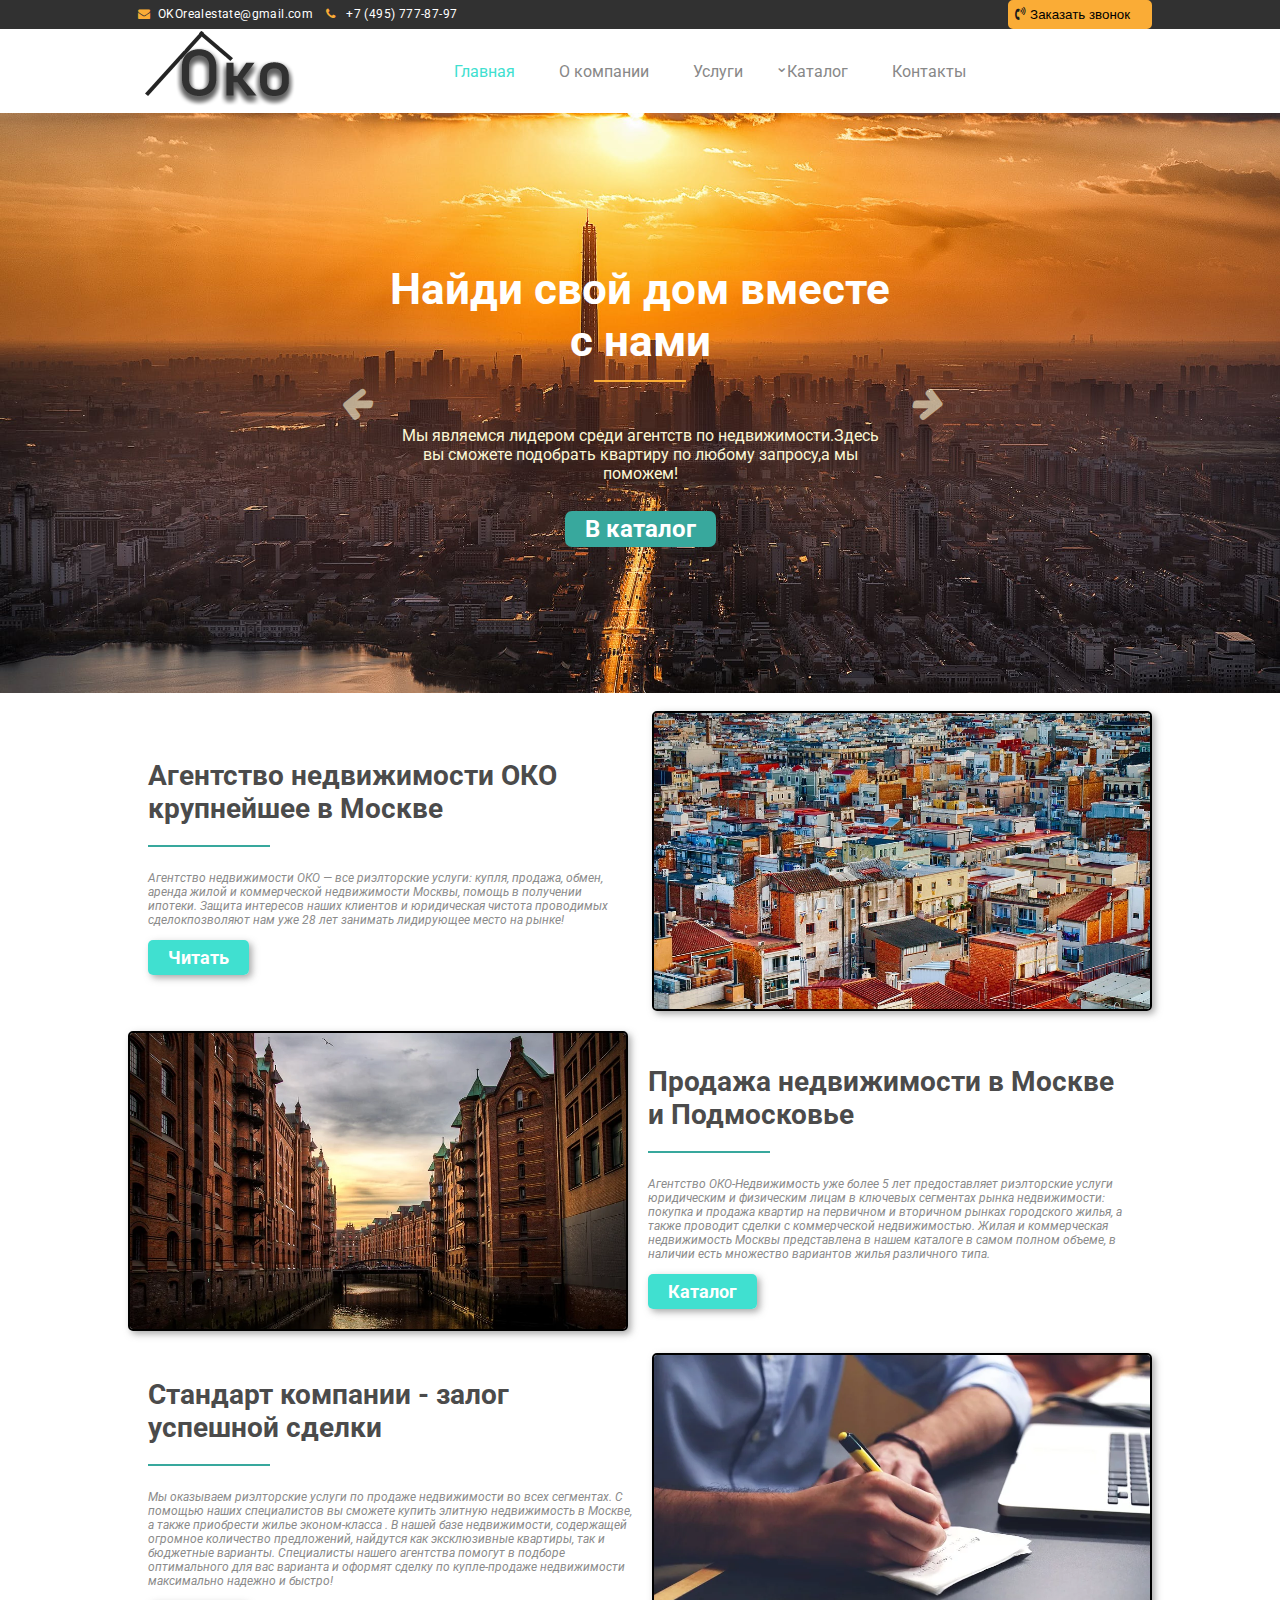
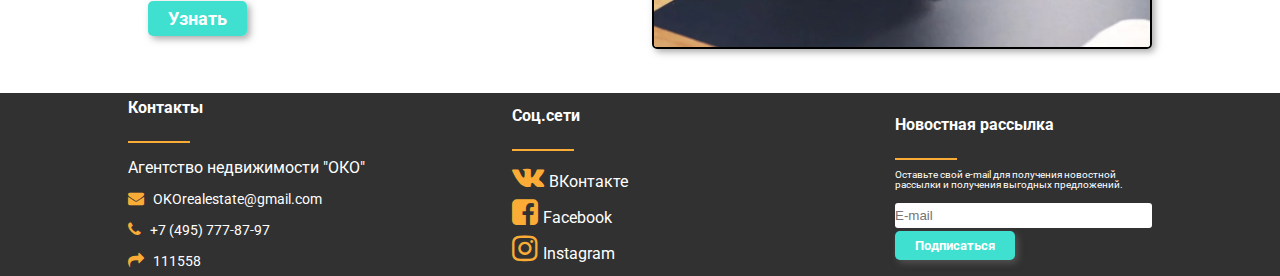
==== commit 318a0d59: "remark" ====
--- a/index.html
+++ b/index.html
@@ -23,8 +23,8 @@
                         <a class="header__mail" href="mailto:OKOrealestate@gmail.com">OKOrealestate@gmail.com</a>
                         <a class="header__phone" href="tel:+74957778797">+7 (495) 777-87-97</a>
                     </div>
-                    <div class="button">
-                        <a class="header__btn" href="#">Заказать звонок</a>
+                    <div class="button_call">
+                    <button class="button modal_btn">Заказать звонок</button>
                     </div>
                 </div>
             </div>
@@ -217,7 +217,20 @@
             </div>
         </div>
     </footer>
+    <div class="modal_bg">
+        <div class="modal">
+            <div class="popup__content">
+                <a href="" class="modal_close"></a>
+                <div class="popup__title">Оставить заявку</div>
+                <div class="popup__text">Укажите ваше имя и телефон, и мы вам перезвоним!</div>
+                <input class="popup__name" type="text" placeholder="Ваше имя">
+                <input class="popup__phone" type="text" placeholder="Ваш телефон">
+                <a href="" class="popup__submit">Отправить</a>
+            </div>
+        </div>
+    </div>
     <script src="js/script.js"></script>
+    <script src="js/burger.js"></script>
 </body>
 
 </html>--- a/css/style.css
+++ b/css/style.css
@@ -68,6 +68,16 @@
     position: relative;
     text-decoration: none;
     background-color: rgb(250, 172, 54);
+    padding: 5px 20px;
+    cursor: pointer;
+    outline: none;
+}
+.button::before{
+    content: '\f2a0';
+    font-family: 'FontAwesome';
+    position: absolute;
+    left: 5px;
+    color:#1b1b1b;
 }
 .button:hover{
     text-decoration: underline;
@@ -75,14 +85,14 @@
 .header__btn{
     padding: 3px 20px 3px 40px;
 }
-.header__btn::before{
+/* .header__btn::before{
     content: '\f2a0';
     font-family: 'FontAwesome';
     position: absolute;
     left: 22px;
     color:#1b1b1b;
     
-}
+} */
 /* .menu{} */
 .nav{
     display: flex;
@@ -182,6 +192,11 @@
     left: 50%;
     margin-left: -10px;
     z-index: 3;
+    transition: transform 0.4s ease-in;
+}
+.mobile_btn span{
+    
+    transition: background 0.4s ease-in;
 }
 .mobile_btn span::before, .mobile_btn span::after{
     content: "";
@@ -191,6 +206,17 @@
 }
 .mobile_btn span::after{
     transform: translateY(5px);
+}
+/* .mobile_btn_active .mobile_btn span{
+    display: none;
+} */
+.mobile_btn_active span::before{
+    transform: rotate(45deg);
+    transition: transform 0.4s ease-in;
+}
+.mobile_btn_active span::after{
+    transform: rotate(-45deg);
+    transition: transform 0.4s ease-in;
 }
 
 /* SLIDER */
@@ -266,14 +292,6 @@
     margin: 0;
     padding: 0;
 }
-/* .text h1{
-    font-size: 44px;
-    font-family: 'Roboto', sans-serif;
-    font-weight: 700;
-    color: #fff;
-    margin: 0;
-    padding: 0;
-} */
 .text P{
     font-family: 'Roboto', sans-serif;
     color: rgb(252, 248, 213);
@@ -712,4 +730,79 @@
     background-color: rgb(2, 95, 95);
     cursor: pointer;
 }
+.modal_bg{
+    position: fixed;
+    width: 100%;
+    height: 100%;
+    background-color: rgba(0, 0, 0, 0.8);
+    top: 0;
+    left: 0;
+    visibility: hidden;
+    opacity: 0;
+    transition:  visibiliti 0s, opacity 0.5s;
+}
+.modal_active{
+    visibility: visible;
+    opacity: 1;
+}
+.modal{
+    min-height: 100%;
+    display: flex;
+    align-items: center;
+    justify-content: center;
+    padding: 30px 10px;
+}
+.popup__content{
+    position: relative;
+    background-color: #fff;
+    color: #000000;
+    max-width: 800px;
+    padding: 30px;
+    min-height: 500px;
+    display: flex;
+    justify-content: space-around;
+    flex-direction: column;
+    text-align: center;
+}
+.popup__title{
+    font-weight: 700;
+    font-size: 36px;
+}
+.popup__name, .popup__phone{
+    padding: 5px 10px;
+    line-height: 30px;
+    border: 1px solid #4b4b4b;
+    border-radius: 5px;
+    outline: none;
+}
 
+.modal_close::before, .modal_close::after{
+    content: '';
+    display: block;
+        position: absolute;
+        width: 20px;
+        height: 2px;
+        background: #4b4b4b;
+        top: 5%;
+        margin-top: -1px;
+        left: 90%;
+        margin-left: -10px;
+        z-index: 3;
+}
+.modal_close::before{
+    transform: rotate(45deg);
+}
+.modal_close::after{
+    transform: rotate(-45deg);
+}
+.popup__submit{
+    display: block;
+    width: 50%;
+    padding: 10px;
+    background-color:rgb(250, 172, 54);
+    border-radius: 10px;
+    align-self: center;
+    color: #1b1b1b;
+    font-weight: 700;
+    text-decoration: none;
+}
--- a/css/mobile.css
+++ b/css/mobile.css
@@ -1,3 +1,11 @@
+@media (max-width:900px){
+    .contentmain{
+        margin-top: 40px;
+    }
+    .itemhome img{
+        width: 350px;
+    }
+}
 @media (max-width: 768px) {
     body{
         overflow-x: hidden;
@@ -115,6 +123,9 @@
         transform: translatex(0%);
         
     }
+    .mobile_btn_active span{
+        background: transparent;
+    }
     /* MAIN */
     .contentmain{
         display: block;
